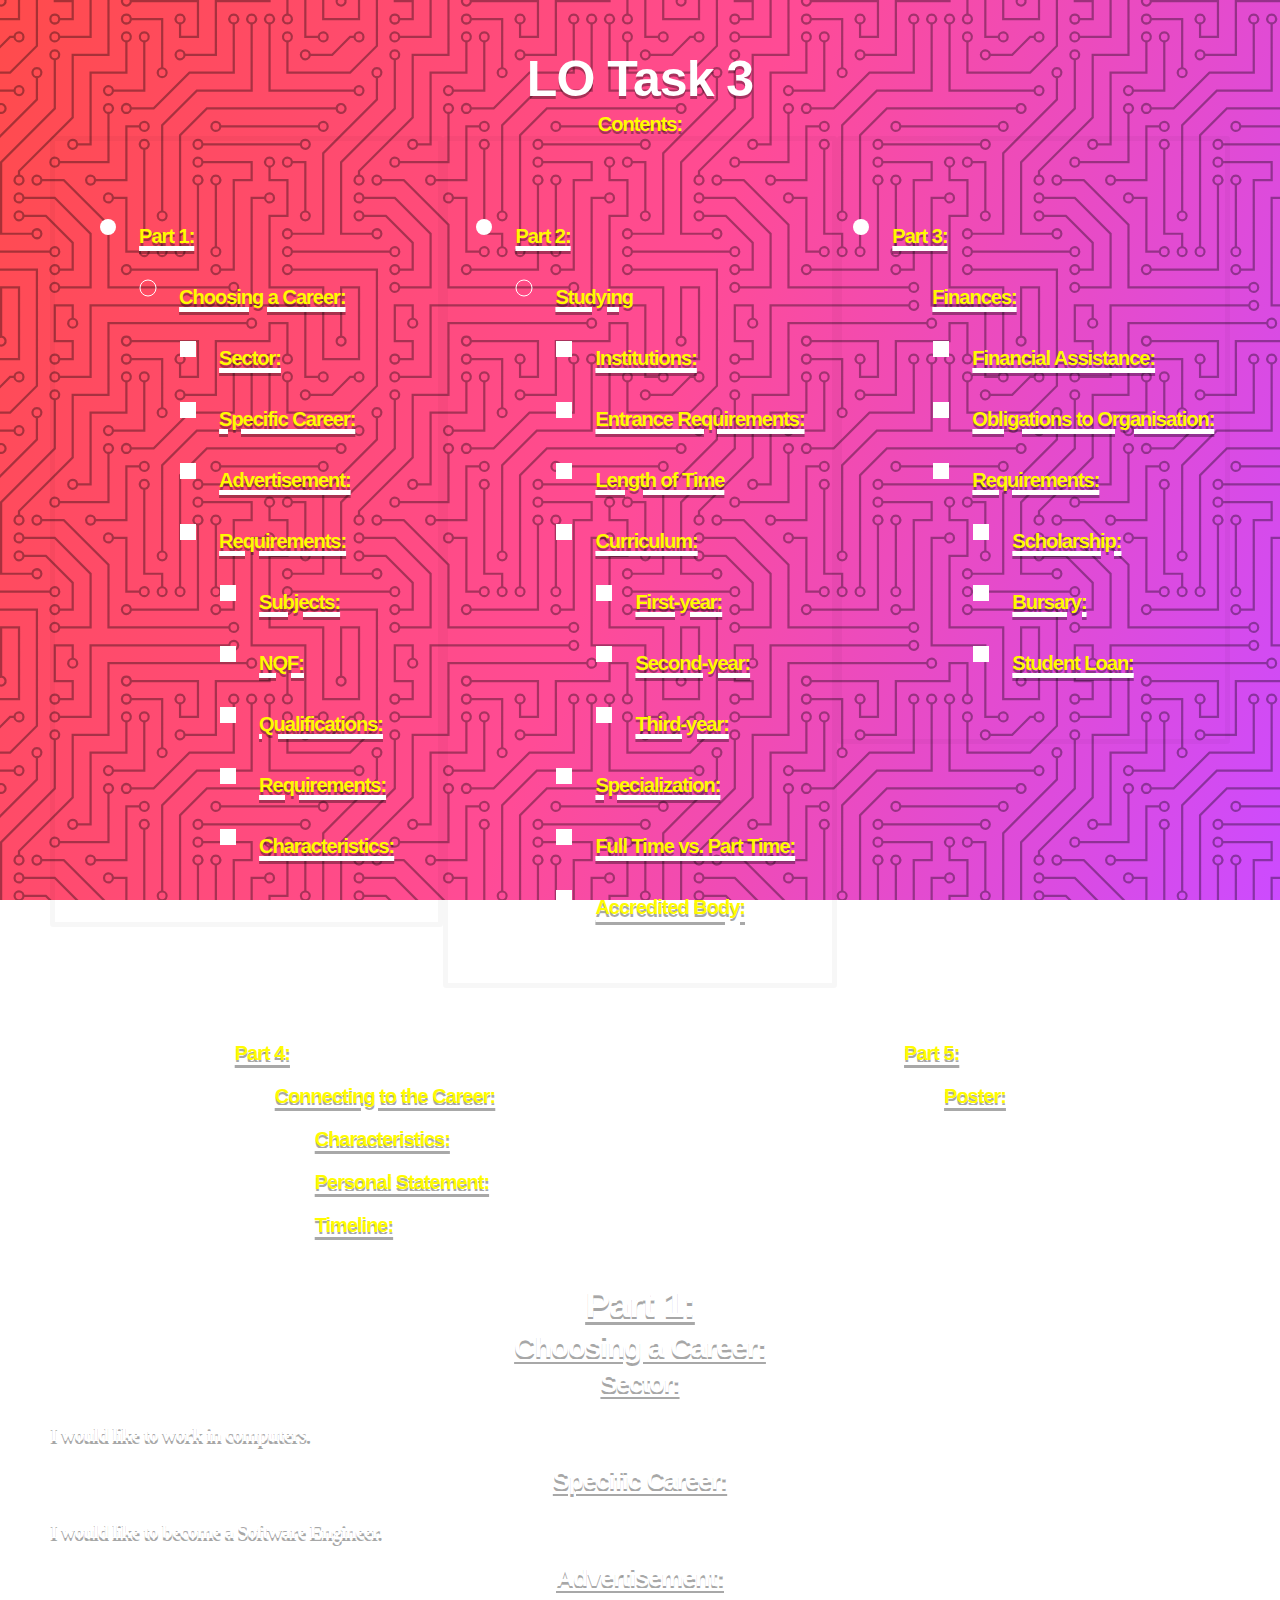
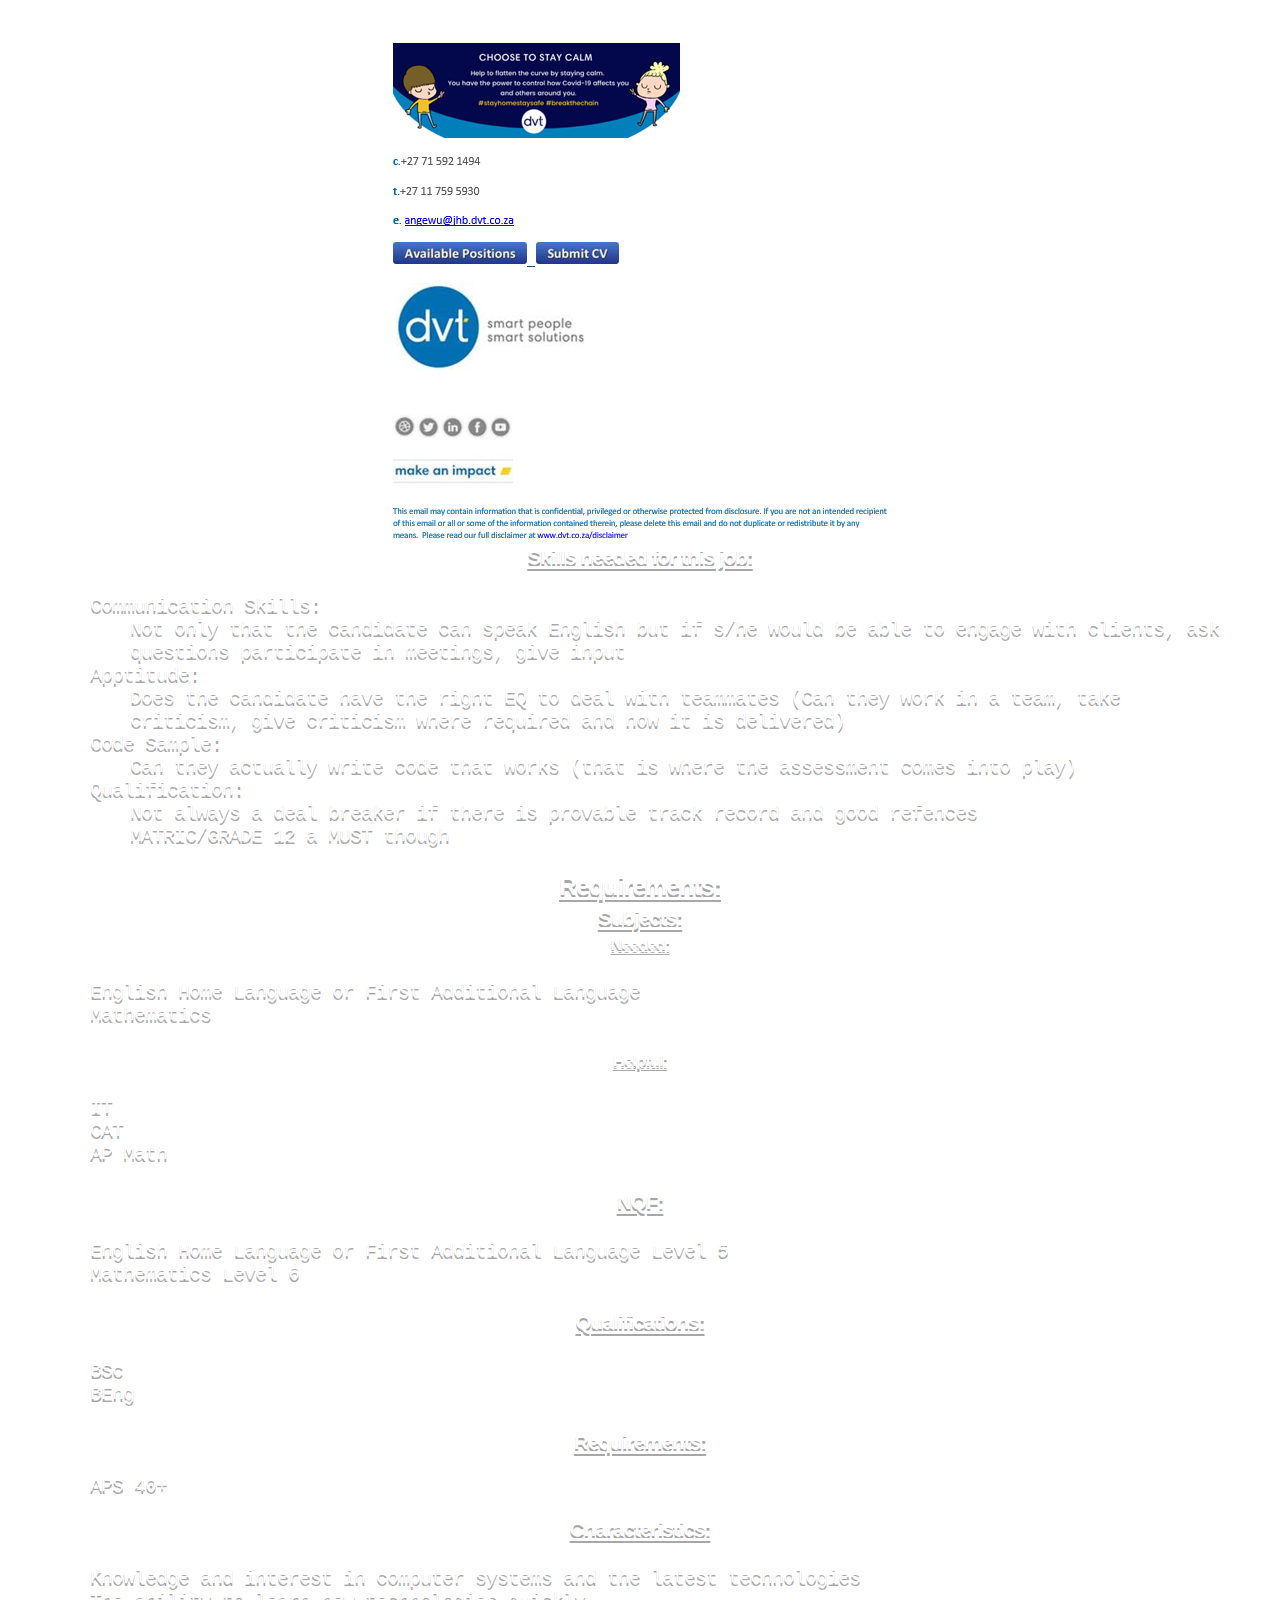
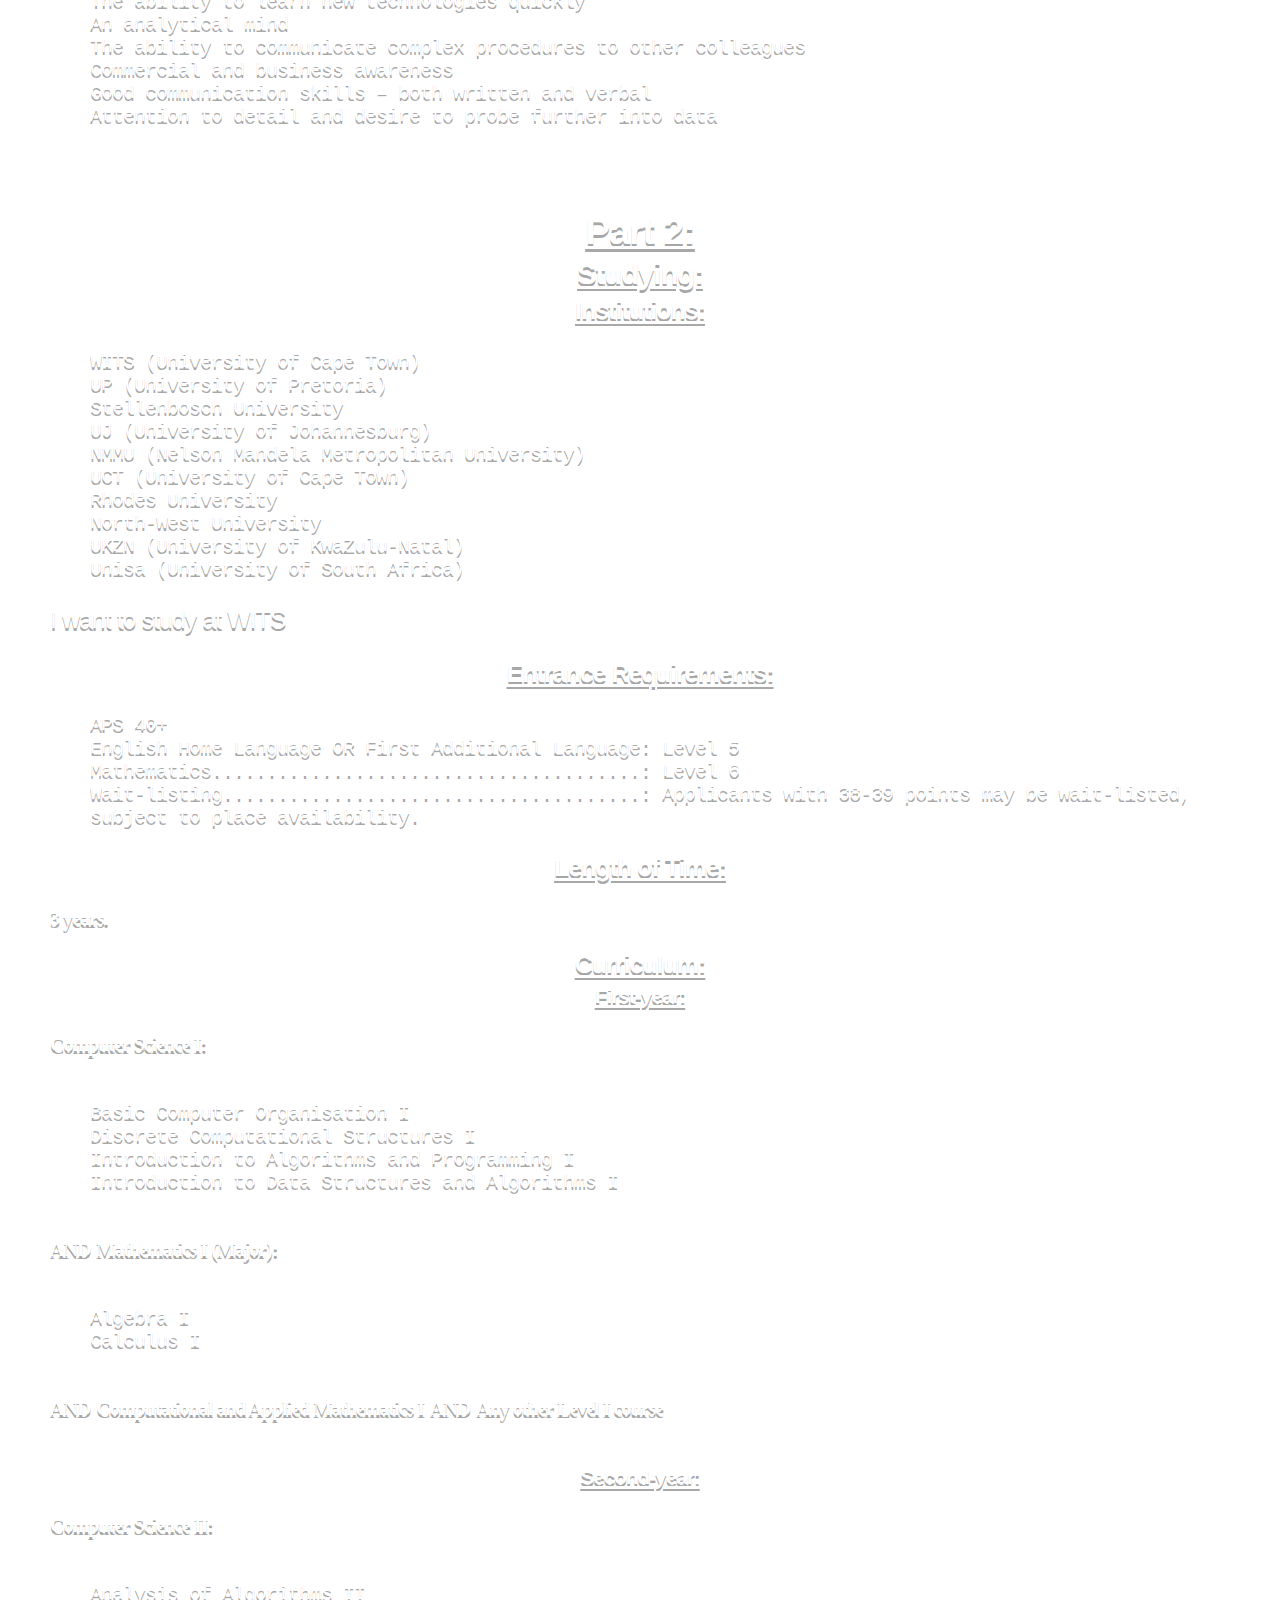
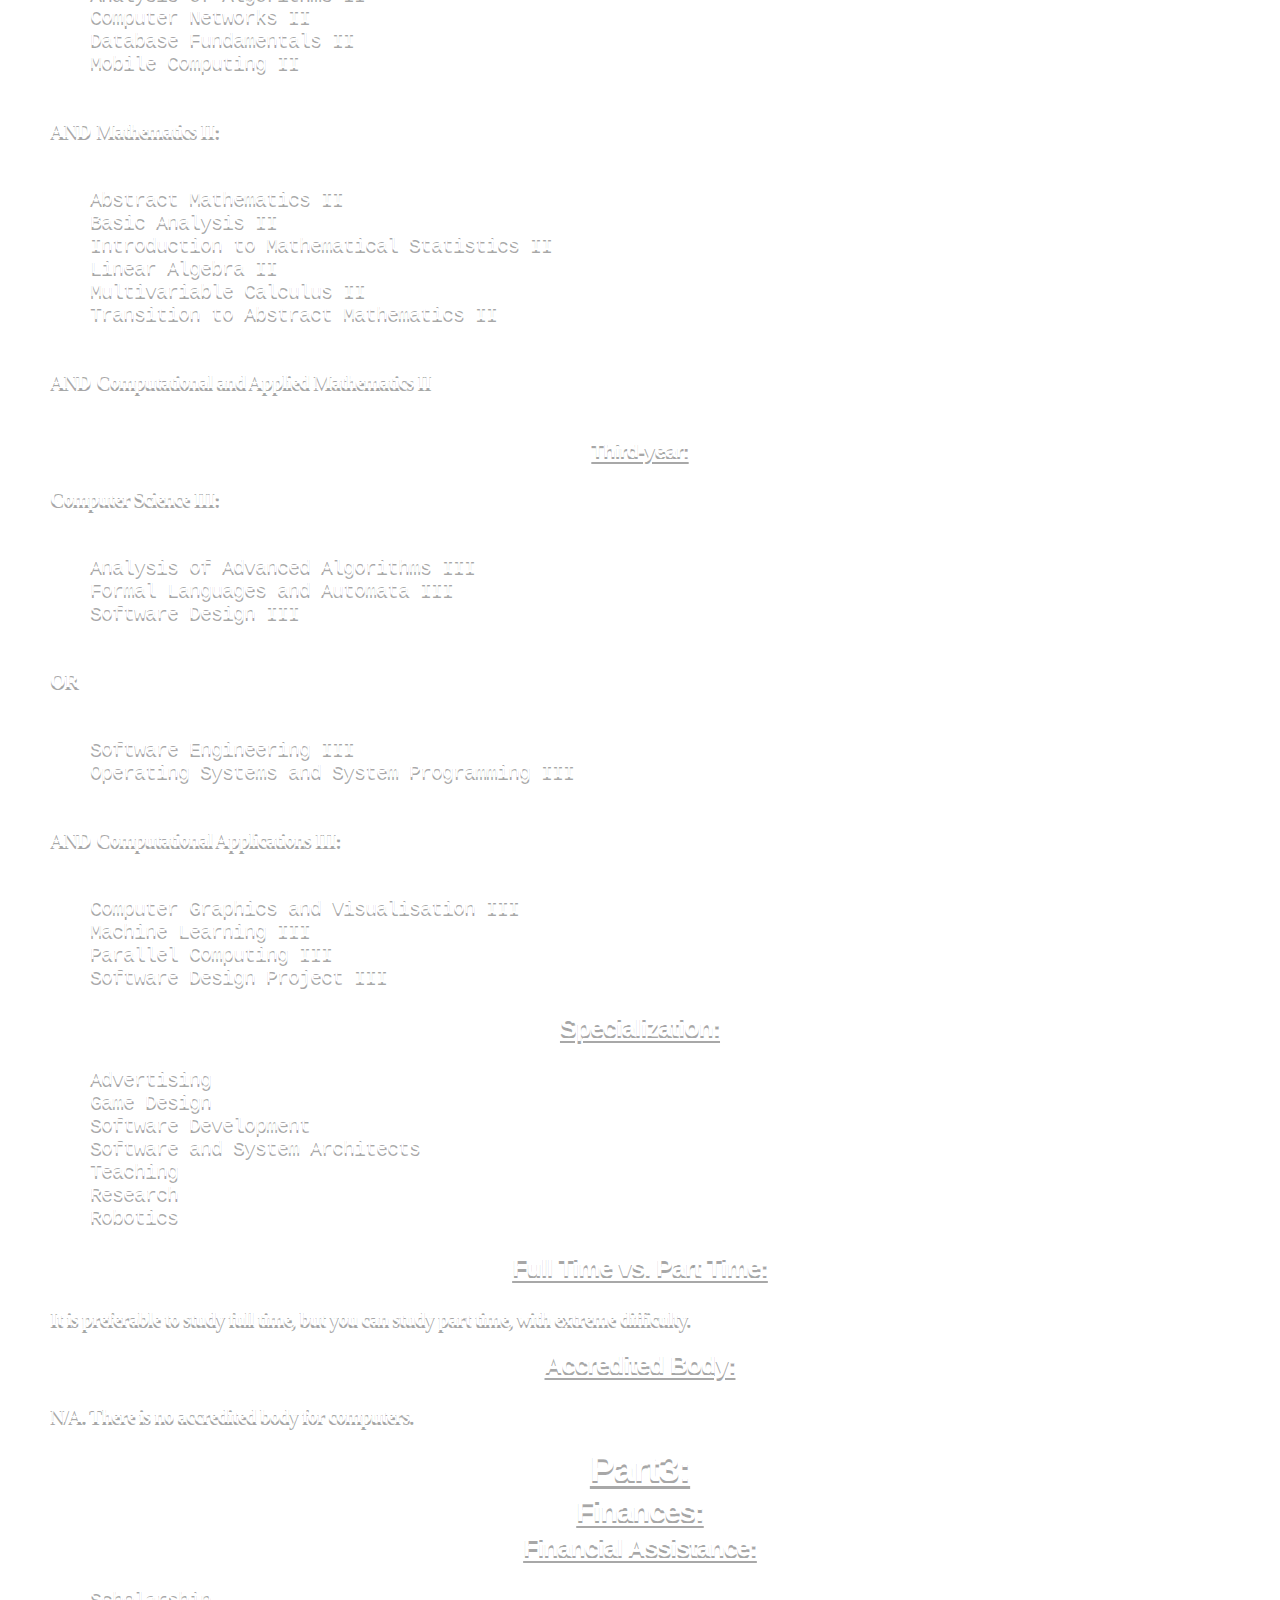
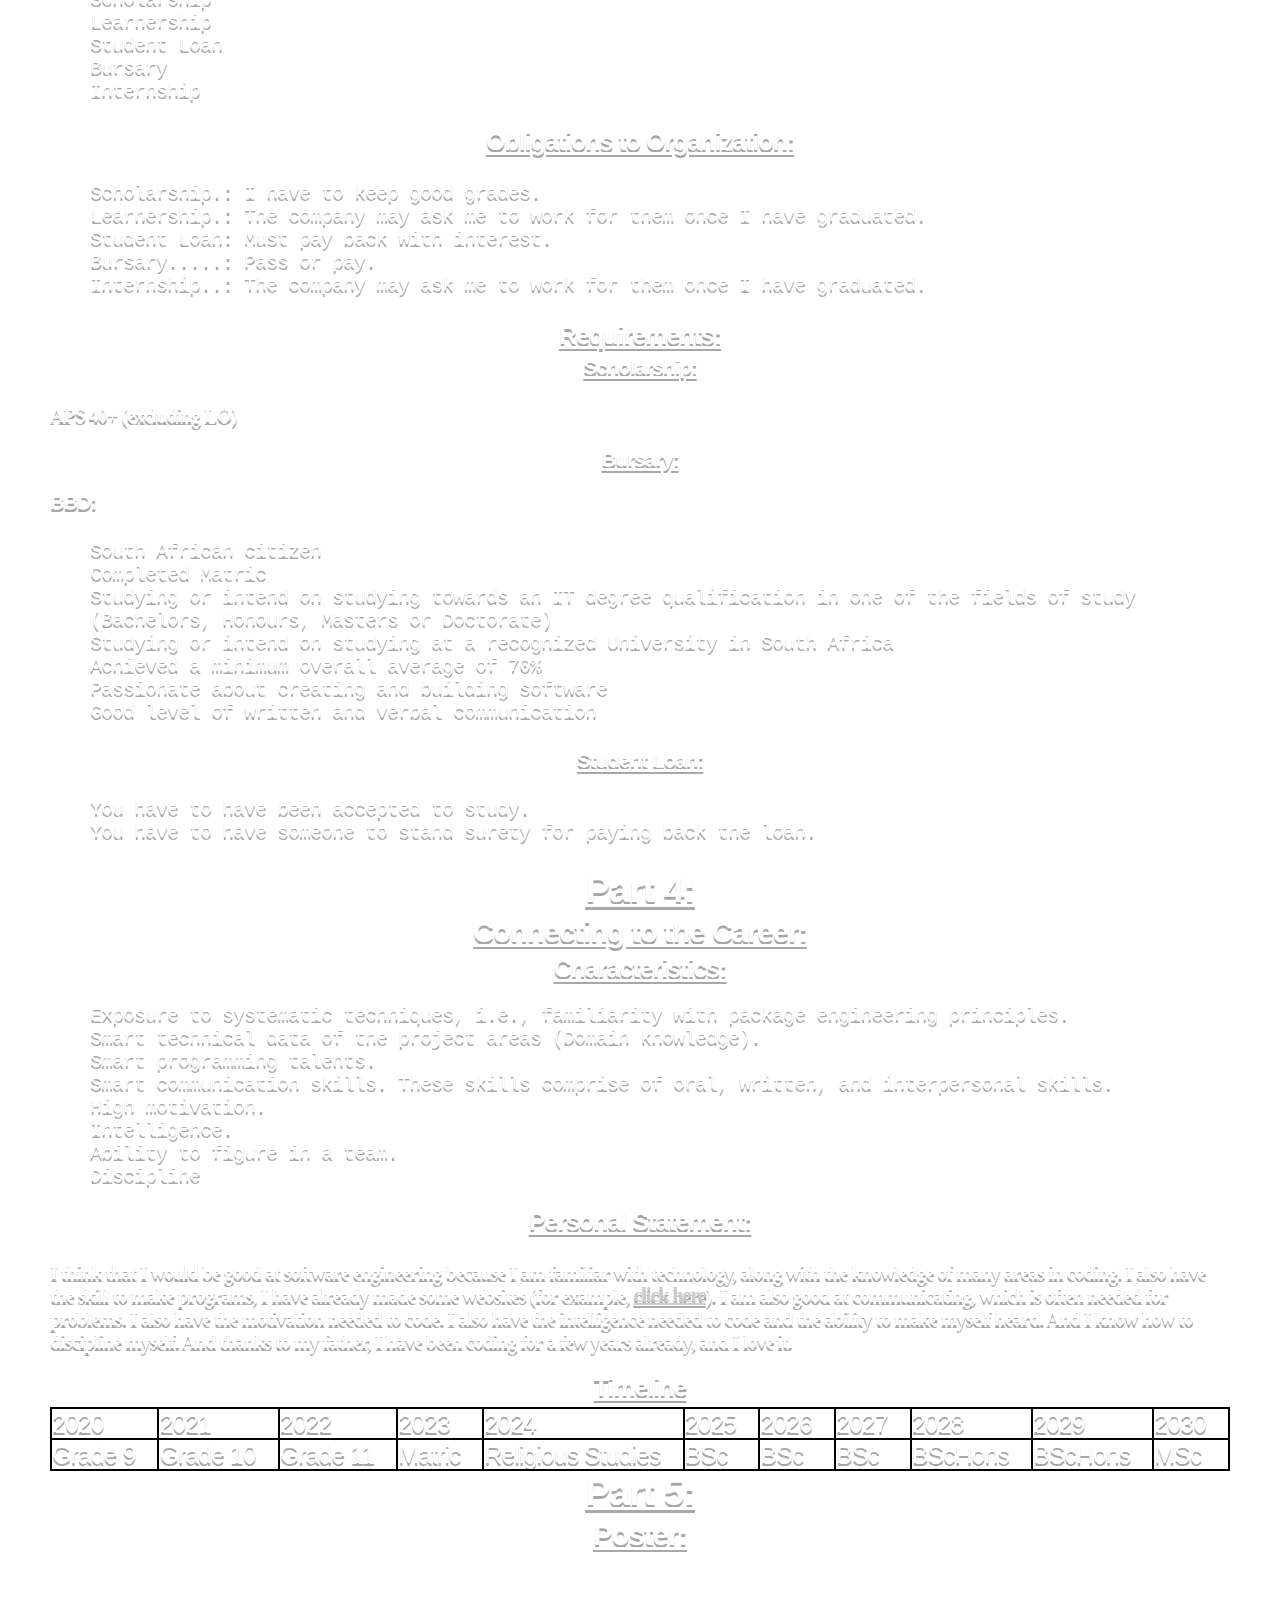
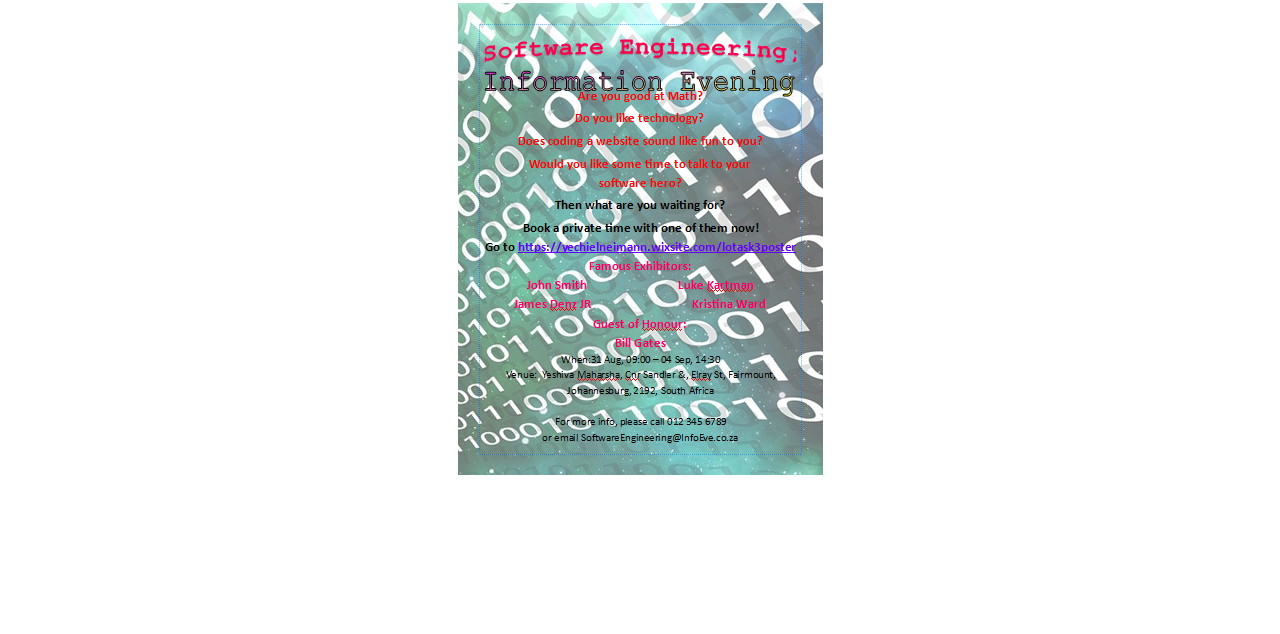
==== index.html @ d3c197b0 "Create index.html" ====
<!DOCTYPE html>
<html lang="en">

<head>
  <meta charset="UTF-8">
  <meta name="viewport" content="width=device-width, initial-scale=1.0">
  <link rel="stylesheet" href="assets/style.css">
  <title>Maharsha Grade 9 Boys Task 3, Yechiel Neimann</title>
  <link rel="shortcut icon" href="assets/images/maharsha_logo.png" type="image/x-icon">
  <h1 class="header">LO Task 3</h1>
  <style>
      .header {
        display: grid;
        place-items: center;
        color: white;
      }
  </style>
</head>

<body>
    <!--<a href="#Part1:"><h2 class="contents">Part 1:<a>
        <button type="button" class="collapsible"></button>
        <div class="content">
          <p>Choosing a Career:</p>
        </div>        
    </a></h2></a>-->

    <div class="container1">
      <div class="item0">Contents:</div>
      <div class="item item1"><h2 class="header1"><ul>
        <li><a href="#Part1:" class="TOC">Part 1:</a><ul>
          <li><a href="#CC" class="TOC">Choosing a Career:</a><ul>
              <li><a href="#Sector" class="TOC">Sector:</a></li>
              <li><a href="#SC" class="TOC">Specific Career:</a></li>
              <li><a href="#Ad" class="TOC">Advertisement:</a></li>
              <li><a href="#Requirements" class="TOC">Requirements:</a><ul>
                  <li><a href="#Sub" class="TOC">Subjects:</a></li>
                  <li><a href="#NQF" class="TOC">NQF:</a></li>
                  <li><a href="#Qualifications" class="TOC">Qualifications:</a></li>
                  <li><a href="#Requires" class="TOC">Requirements:</a></li>
                  <li><a href="#Character" class="TOC">Characteristics:</a></li>
              </ul></li>
          </ul></li>
      </ul></li>
      </ul></h2></div>
      <div class="item item2"><h2 class="header1"><ul>
        <li>
          <a href="#Part2:" class="TOC">Part 2:</a><ul>
            <li><a href="#Studying" class="TOC">Studying</a></li><ul>
              <li><a href="#Institutions" class="TOC">Institutions:</a></li>
              <li><a href="#ER" class="TOC">Entrance Requirements:</a></li>
              <li><a href="#Time" class="TOC">Length of Time</a></li>
              <li><a href="#Curriculum" class="TOC">Curriculum:</a><ul>
                <li><a href="#Year1" class="TOC">First-year:</a></li>
                <li><a href="#Year2" class="TOC">Second-year:</a></li>
                <li><a href="#Year3" class="TOC">Third-year:</a></li>
              </ul></li>
              <li><a href="#Specialization" class="TOC">Specialization:</a></li>
              <li><a href="#FTPT" class="TOC">Full Time vs. Part Time:</a></li>
              <li><a href="#AB" class="TOC">Accredited Body:</a></li>
            </ul>
          </ul>
        </li>
      </ul></h2></div>
      <div class="item item3"><h2 class="header1"><ul>
        <li>
          <a href="#Part3:" class="TOC">Part 3:</a><ul>
            <a href="#Finances" class="TOC">Finances:</a><ul>
              <li><a href="#Assistance" class="TOC">Financial Assistance:</a></li>
              <li><a href="#OTO" class="TOC">Obligations to Organisation:</a></li>
              <li><a href="#Req" class="TOC">Requirements:</a><ul>
                <li><a href="#Scholar" class="TOC">Scholarship:</a></li>
                <li><a href="#Burs" class="TOC">Bursary:</a></li>
                <li><a href="#SL" class="TOC">Student Loan:</a></li>
              </ul></li>
            </ul>
          </ul>
        </li>
      </ul></h2></div>
      <div class="item6"><h2 class="header1"><ul>
        <li>
          <a href="#Part4:" class="TOC">Part 4:</a><ul>
            <li><a href="#CTTC" class="TOC">Connecting to the Career:</a><ul>
              <li><a href="#Char" class="TOC">Characteristics:</a></li>
              <li><a href="#PS" class="TOC">Personal Statement:</a></li>
              <li><a href="#TL" class="TOC">Timeline:</a></li>
            </ul></li>
          </ul>
        </li>
      </ul></h2></div>
      <div class="item6"><h2 class="header1"><ul>
        <li><a href="#Part5:" class="TOC">Part 5:</a><ul>
          <li><a href="#Poster" class="TOC">Poster:</a></li>
        </ul></li>
      </ul></h2></div>
    </div>

   <!--<h2 class="header1">
        <ul>
            <li><a href="#Part1:" class="TOC">Part 1:</a><ul>
                <li><a href="#CC" class="TOC">Choosing a Career:</a><ul>
                    <li><a href="#Sector" class="TOC">Sector:</a></li>
                    <li><a href="#SC" class="TOC">Specific Career:</a></li>
                    <li><a href="#Ad" class="TOC">Advertisement:</a></li>
                    <li><a href="#Requirements" class="TOC">Requirements:</a><ul>
                        <li><a href="#Sub" class="TOC">Subjects:</a></li>
                        <li><a href="#NQF" class="TOC">NQF:</a></li>
                        <li><a href="#Qualifications" class="TOC">Qualifications:</a></li>
                        <li><a href="#Requires" class="TOC">Requirements:</a></li>
                        <li><a href="#Character" class="TOC">Characteristics:</a></li>
                    </ul></li>
                </ul></li>
            </ul></li>
            <li>
              <a href="#Part2:" class="TOC">Part 2:</a><ul>
                <li><a href="#Studying" class="TOC">Studying</a></li><ul>
                  <li><a href="#Institutions" class="TOC">Institutions:</a></li>
                  <li><a href="#ER" class="TOC">Entrance Requirements:</a></li>
                  <li><a href="#Time" class="TOC">Length of Time</a></li>
                  <li><a href="#Curriculum" class="TOC">Curriculum:</a><ul>
                    <li><a href="#Year1" class="TOC">First-year:</a></li>
                    <li><a href="#Year2" class="TOC">Second-year:</a></li>
                    <li><a href="#Year3" class="TOC">Third-year:</a></li>
                  </ul></li>
                  <li><a href="#Specialization" class="TOC">Specialization:</a></li>
                  <li><a href="#FTPT" class="TOC">Full Time vs. Part Time:</a></li>
                  <li><a href="#AB" class="TOC">Accredited Body:</a></li>
                </ul>
              </ul>
            </li>
        </ul>
    </h2>-->






    <!--<li><a href="#" class="TOC"></a></li>-->







    <h2 class="header1" id="Part1:">Part 1:</h2>
     <h3 class="header1" id="CC">Choosing a Career:</h3>
      <h4 class="header1" id="Sector">Sector:</h4>
       <p class="paragraph">I would like to work in computers.</p>
      <h4 class="header1" id="SC">Specific Career:</h4>
       <p class="paragraph">I would like to become a Software Engineer.</p>
      <h4 class="header1" id="Ad">Advertisement:</h4>
       <p class="paragraph"><center><a href="assets/images/LO ad.png" target="_blank"><img src="assets/images/LO ad.png" alt="This is where the advert goes" class="pictures"></a></center><a>
        <h5 class="header1" id="Skills">Skills needed for this job:</h5>
         <p class="list"><ul>
            <li class="list">Communication Skills:<ul>
             <li class="list">Not only that the candidate can speak English but if s/he would be able to engage with clients, ask questions participate in meetings, give input</li>
            </ul></li>
            <li class="list">Apptitude:<ul>
                    <li class="list">Does the candidate have the right EQ to deal with teammates (Can they work in a team, take criticism, give criticism where required and how it is delivered)</li>
                </ul>
            </li>
            <li class="list">Code Sample:<ul>
                <li>Can they actually write code that works (that is where the assessment comes into play)</li>
            </ul></li>
            <li class="list">
            Qualification:<ul>
                <li class="list">Not always a deal breaker if there is provable track record and good refences</li>
                <li class="list">MATRIC/GRADE 12 a MUST though</li>
            </ul></li></ul></a></p>
      <h4 class="header1" id="Requirements">Requirements:</h4>
       <h5 class="header1" id="Sub">Subjects:</h5>
        <h6 class="header1">Needed:</h6>
         <p class="list"><ul>
             <li class="list">English Home Language or First Additional Language</li>
             <li class="list">Mathematics</li>
         </ul></p>
        <h6 class="header1">Helpful:</h6>
         <p class="list"><ul>
             <li class="list">IT</li>
             <li class="list">CAT</li>
             <li class="list">AP Math</li>
         </ul></p>
       <h5 class="header1" id="NQF">NQF:</h5>
        <p><ul class="list">
            <li class="list">English Home Language or First Additional Language  Level 5</li>
            <li class="list">Mathematics                                         Level 6</li>
        </ul></p>
       <h5 class="header1" id="Qualifications">Qualifications:</h5>
        <p><ul class="list">
            <li class="list">BSc</li>
            <li class="list">BEng</li>
        </ul></p>
       <h5 class="header1" id="Requires">Requirements:</h5>
        <ul class="list">
            <li class="list">APS 40+</li>
        </ul>
       <h5 class="header1" id="Character">Characteristics:</h5>
        <p><ul class="list">
            <li class="list">Knowledge and interest in computer systems and the latest technologies</li>
            <li class="list">The ability to learn new technologies quickly</li>
            <li class="list">An analytical mind</li>
            <li class="list">The ability to communicate complex procedures to other colleagues</li>
            <li class="list">Commercial and business awareness</li>
            <li class="list">Good communication skills – both written and verbal</li>
            <li class="list">Attention to detail and desire to probe further into data</li>
        </ul></p>
        <br>
        <br>

    <h2 class="header1" id="Part2:">Part 2:</h2>
     <h3 class="header1" id="Studying">Studying:</h3>
      <h4 class="header1" id="Institutions">Institutions:</h4>
       <p><ul>
        <li class="list">WITS (University of Cape Town)</li>
        <li class="list">UP (University of Pretoria)</li>
        <li class="list">Stellenbosch University</li>
        <li class="list">UJ (University of Johannesburg)</li>
        <li class="list">NMMU (Nelson Mandela Metropolitan University)</li>
        <li class="list">UCT (University of Cape Town)</li>
        <li class="list">Rhodes University</li>
        <li class="list">North-West University</li>
        <li class="list">UKZN (University of KwaZulu-Natal)</li>
        <li class="list">Unisa (University of South Africa)</li>
       </ul>I want to study at WITS</p>
       <h4 class="header1" id="ER">Entrance Requirements:</h4>
       <p><ul>
         <li class="list">APS 40+</li>
         <li class="list">English Home Language OR First Additional Language: Level 5</li>
         <li class="list">Mathematics.......................................: Level 6</li>
         <li class="list">Wait-listing......................................: Applicants with 38-39 points may be wait-listed, subject to place availability.</li>
       </ul></p>
       <h4 class="header1" id="Time">Length of Time:</h4>
        <p class="paragraph">3 years.</p>
       <h4 class="header1" id="Curriculum">Curriculum:</h4>
        <h5 class="header1" id="Year1">First-year:</h5>
         <p class="paragraph">
          Computer Science I:<ul>
            <li class="list">Basic Computer Organisation I</li>
            <li class="list">Discrete Computational Structures I</li>
            <li class="list">Introduction to Algorithms and Programming I</li>
            <li class="list">Introduction to Data Structures and Algorithms I</li>
          </ul></html></p>
<p class="paragraph">AND</p>
<p class="paragraph">Mathematics I (Major):</p><ul>
  <li class="list">Algebra I</li>
  <li class="list">Calculus I</li>
  <!--<li class="list"></li>-->
</ul>
<p class="paragraph">AND</p>
<p class="paragraph">Computational and Applied Mathematics I</p>
<p class="paragraph">AND</p>
<p class="paragraph">Any other Level I course</p>
         </p>
        <h5 class="header1" id="Year2">Second-year:</h5>
        <p class="paragraph">Computer Science II:</p><ul>
          <li class="list">Analysis of Algorithms II</li>
          <li class="list">Computer Networks II</li>
          <li class="list">Database Fundamentals II</li>
          <li class="list">Mobile Computing II</li>
        </ul>	
          <p class="paragraph">AND</p>
          <p class="paragraph">Mathematics II:</p><ul>
            <li class="list">Abstract Mathematics II</li>
            <li class="list">Basic Analysis II</li>
            <li class="list">Introduction to Mathematical Statistics II</li>
            <li class="list">Linear Algebra II</li>
            <li class="list">Multivariable Calculus II</li>
            <li class="list">Transition to Abstract Mathematics II</li>
          </ul>
          <p class="paragraph">AND</p>
          <p class="paragraph">Computational and Applied Mathematics II</p>
          </p>
        <h5 class="header1" id="Year3">Third-year:</h5>
        <p class="paragraph">Computer Science III:</p><ul>
          <li class="list">Analysis of Advanced Algorithms III</li>
          <li class="list">Formal Languages and Automata III</li>
          <li class="list">Software Design III</li>
        </ul>
        <p class="paragraph">OR</p><ul>
          <li class="list">Software Engineering III</li>
          <li class="list">Operating Systems and System Programming III</li>
        </ul>
        <p class="paragraph">AND</p>
        <p class="paragraph">Computational Applications III:</p><ul>
          <li class="list">Computer Graphics and Visualisation III</li>
          <li class="list">Machine Learning III</li>
          <li class="list">Parallel Computing III</li>
          <li class="list">Software Design Project III</li>
        </ul>
        <h4 class="header1" id="Specialization">Specialization:</h4>
        <ul>
          <li class="list">Advertising</li>
          <li class="list">Game Design</li>
          <li class="list">Software Development</li>
          <li class="list">Software and System Architects</li>
          <li class="list">Teaching</li>
          <li class="list">Research</li>
          <li class="list">Robotics</li>
        </ul>
        <h4 class="header1" id="FTPT">Full Time vs. Part Time:</h4>
        <p class="paragraph">It is preferable to study full time, but you can study part time, with extreme difficulty.</p>
        <h4 class="header1" id="AB">Accredited Body:</h4>
        <p class="paragraph">N/A. There is no accredited body for computers.</p>
        
      <h2 class="header1" id="Part3:">Part3:</h2>
       <h3 class="header1" id="Finances">Finances:</h3>
        <h4 class="header1" id="Assistance">Financial Assistance:</h4>
        <ul>
          <li class="list">Scholarship</li>
          <li class="list">Learnership</li>
          <li class="list">Student Loan</li>
          <li class="list">Bursary</li>
          <li class="list">Internship</li>
        </ul>
        <h4 class="header1" id="OTO">Obligations to Organization:</h4>
        <ul>
          <li class="list">Scholarship.: I have to keep good grades.</li>
          <li class="list">Learnership.: The company may ask me to work for them once I have graduated.</li>
          <li class="list">Student Loan: Must pay back with interest.</li>
          <li class="list">Bursary.....: Pass or pay.</li>
          <li class="list">Internship..: The company may ask me to work for them once I have graduated.</li>
        </ul>
        <h4 class="header1" id="Req">Requirements:</h4>
         <h5 class="header1" id="Scholar">Scholarship:</h5>
          <p class="paragraph">APS 40+ (excluding LO)</p>
         <h5 class="header1" id="Burs">Bursary:</h5>
         <p class="BBD">BBD:</p>
         <ul>
          <li class="list">South African citizen</li>
          <li class="list">Completed Matric</li>
          <li class="list">Studying or intend on studying towards an IT degree qualification in one of the fields of study (Bachelors, Honours, Masters or Doctorate)</li>
          <li class="list">Studying or intend on studying at a recognized University in South Africa</li>
          <li class="list">Achieved a minimum overall average of 70%</li>
          <li class="list">Passionate about creating and building software</li>
          <li class="list">Good level of written and verbal communication</li>
         </ul>
         <h5 class="header1" id="SL">Student Loan:</h5>
         <ul>
           <li class="list">You have to have been accepted to study.</li>
           <li class="list">You have to have someone to stand surety for paying back the loan.</li>
         </ul>

      <h2 class="header1" id="Part4:">Part 4:</h2>
       <h3 class="header1" id="CTTC">Connecting to the Career:</h3>
        <h4 class="header1" id="Char">Characteristics:</h4>
        <ul class="list">
          <li class="list">Exposure to systematic techniques, i.e., familiarity with package engineering principles.</li>
          <li class="list">Smart technical data of the project areas (Domain knowledge).</li>
          <li class="list">Smart programming talents.</li>
          <li class="list">Smart communication skills. These skills comprise of oral, written, and interpersonal skills.</li>
          <li class="list">High motivation.</li>
          <li class="list">Intelligence.</li>
          <li class="list">Ability to figure in a team.</li>
          <li class="list">Discipline</li>
        </ul>
        <h4 class="header1" id="PS">Personal Statement:</h4>
        <p class="paragraph">
        I think that I would be good at software engineering because I am familiar with technology, along with the knowledge of many areas in coding. I also have the skill to make programs, I have already made some websites (for example, <a href="https://bitly.com/MaharshaG9B" target="_blank" class="paragraph" style="color: #cccccc;">click here</a>). I am also good at communicating, which is often needed for problems. I also have the motivation needed to code. I also have the intelligence needed to code and the ability to make myself heard. And I know how to discipline myself. And thanks to my father, I have been coding for a few years already, and I love it.
        </p>
        <h4 class="header1" id="TL">Timeline</h4>
        <div class="Timeline">
          <div class="Time">2020</div>
          <div class="Time">2021</div>
          <div class="Time">2022</div>
          <div class="Time">2023</div>
          <div class="Time">2024</div>
          <div class="Time">2025</div>
          <div class="Time">2026</div>
          <div class="Time">2027</div>
          <div class="Time">2028</div>
          <div class="Time">2029</div>
          <div class="Time">2030</div>
          <div class="Time">Grade 9</div>
          <div class="Time">Grade 10</div>
          <div class="Time">Grade 11</div>
          <div class="Time">Matric</div>
          <div class="Time">Religious Studies</div>
          <div class="Time">BSc</div>
          <div class="Time">BSc</div>
          <div class="Time">BSc</div>
          <div class="Time">BScHons</div>
          <div class="Time">BScHons</div>
          <div class="Time">MSc</div>
        </div>
      
      <h2 class="header1" id="Part5:">Part 5:</h2>
       <h3 class="header1" id="Poster">Poster:</h3>
        <p class="paragraph"><center class="pictures"><a href="assets/images/LO Poster.png" target="_blank"><img src="assets/images/LO Poster.png" alt="This is where the poster goes" class="pictures"></a></center></p>

    <style>
      .container1 {
        display: grid;
        grid-template-columns: repeat(6, 1fr);
        grid-template-rows: repeat(3, auto);
        align-items: start;
      }



      .item0{
        color: rgb(255, 251, 0);
        font-size: 20px;
        font-weight: bold;
        background: none;
        grid-column: span 6;
        align-items: start;
        justify-self: center;
      }
      .item {
        background: none;
        grid-column: span 2;
        justify-content: center;
      }


      .item6 {
        grid-column: span 3;
        align-items: start;
        justify-self: center;
      }

      .Timeline {
        display: grid;
        grid-template-columns: repeat(11, auto);
        border: 1px solid black;
      }

      .Time {
        border: 1px solid black;
      }


        .TOC {
            color: rgb(255, 251, 0);
            font-weight: bold;
            font-size: 20px;
            text-decoration: transparent;
        }

        .BBD {
          font-size: 20px;
          font-weight: bold;
        }
        .paragraph {
            display: inline-block;
            place-items: center;
            font-family: cursive;
            font-weight: bold;
            font-size: 20px;
        }

        .header1 {
            display: grid;
            place-items: center;
            font: bold;
            font-weight: bold;
            place-items: center;
            text-decoration: underline;
        }

        .list {
            font-family: monospace;
            font-style: normal;
            font-weight: 100;
            font-size: 20px;
            color: rgb(255, 255, 255);
        }


        /* Style the button that is used to open and close the collapsible content */
   /*.collapsible {
  background-color: #eee;
  border-radius: 15px;
  color: #444;
  cursor: pointer;
  padding: 10px;
  width: auto;
  border: none;
  text-align: left;
  outline: none;
  font-size: 15px;
}*/

/* Add a background color to the button if it is clicked on (add the .active class with JS), and when you move the mouse over it (hover) */
   /*.active, .collapsible:hover {
  background-color: #ccc;
  border-radius: 15px;
  width: auto;
}*/

/* Style the collapsible content. Note: hidden by default */
   /*.content {
    font-size: 20px;
    color: turquoise;
    width: auto;
  padding: 0 10px;
  display: none;
  overflow: hidden;
  background-color: transparent;
  border-radius: 15px;
}*/



/*.collapsible:after {
  content: '\02795'; *//* Unicode character for "plus" sign (+) */
  /*font-size: 13px;
  color: white;
  float: right;
  margin-left: 5px;
}

.active:after {
  content: "\2796"; *//* Unicode character for "minus" sign (-) */
/*}*/
    </style>

   <!-- <script>
        var coll = document.getElementsByClassName("collapsible");
var i;

for (i = 0; i < coll.length; i++) {
  coll[i].addEventListener("click", function() {
    this.classList.toggle("active");
    var content = this.nextElementSibling;
    if (content.style.display === "block") {
      content.style.display = "none";
    } else {
      content.style.display = "block";
    }
  });
}
    </script>-->






</body>
---- assets/style.css ----
/*
  Oh Hello!

  These are some base styles so that our tutorial looks good.

  Let's go through the important bits real quick
*/



:root {
  --yellow: #ffc600;
  --black: #272727;
  --gold: #aa8f16;
  --silver: #6c6d7c;
}

html {
  /* border-box box model allows us to add padding and border to our elements without increasing their size */
  box-sizing: border-box;
  /* A system font stack so things load nice and quick! */
  font-family: -apple-system, BlinkMacSystemFont, "Segoe UI", Roboto, Helvetica,
    Arial, sans-serif, "Apple Color Emoji", "Segoe UI Emoji", "Segoe UI Symbol", "Calibri";
  font-weight: 300;
  font-size: 25px;
  color: /*var(--black)*/ rgb(255, 255, 255);
  text-shadow: 0 3px 0 rgba(0, 0, 0, 0.342);
  font: bold;
}

/*
  WAT IS THIS?!
  We inherit box-sizing: border-box; from our <html> selector
  Apparently this is a bit better than applying box-sizing: border-box; directly to the * selector
*/
*,
*:before,
*:after {
  box-sizing: inherit;
}

body {
  /*background-image: url*//*("./images/turquoise-seamless-zigzag-pattern_1035-17341.svg")*//*background-color: #ffffff;*/
  background-image:  background-color: #ffffff;
  background-image: url("data:image/svg+xml,%3Csvg xmlns='http://www.w3.org/2000/svg' viewBox='0 0 304 304' width='304' height='304'%3E%3Cpath fill='%23000000' fill-opacity='0.34' d='M44.1 224a5 5 0 1 1 0 2H0v-2h44.1zm160 48a5 5 0 1 1 0 2H82v-2h122.1zm57.8-46a5 5 0 1 1 0-2H304v2h-42.1zm0 16a5 5 0 1 1 0-2H304v2h-42.1zm6.2-114a5 5 0 1 1 0 2h-86.2a5 5 0 1 1 0-2h86.2zm-256-48a5 5 0 1 1 0 2H0v-2h12.1zm185.8 34a5 5 0 1 1 0-2h86.2a5 5 0 1 1 0 2h-86.2zM258 12.1a5 5 0 1 1-2 0V0h2v12.1zm-64 208a5 5 0 1 1-2 0v-54.2a5 5 0 1 1 2 0v54.2zm48-198.2V80h62v2h-64V21.9a5 5 0 1 1 2 0zm16 16V64h46v2h-48V37.9a5 5 0 1 1 2 0zm-128 96V208h16v12.1a5 5 0 1 1-2 0V210h-16v-76.1a5 5 0 1 1 2 0zm-5.9-21.9a5 5 0 1 1 0 2H114v48H85.9a5 5 0 1 1 0-2H112v-48h12.1zm-6.2 130a5 5 0 1 1 0-2H176v-74.1a5 5 0 1 1 2 0V242h-60.1zm-16-64a5 5 0 1 1 0-2H114v48h10.1a5 5 0 1 1 0 2H112v-48h-10.1zM66 284.1a5 5 0 1 1-2 0V274H50v30h-2v-32h18v12.1zM236.1 176a5 5 0 1 1 0 2H226v94h48v32h-2v-30h-48v-98h12.1zm25.8-30a5 5 0 1 1 0-2H274v44.1a5 5 0 1 1-2 0V146h-10.1zm-64 96a5 5 0 1 1 0-2H208v-80h16v-14h-42.1a5 5 0 1 1 0-2H226v18h-16v80h-12.1zm86.2-210a5 5 0 1 1 0 2H272V0h2v32h10.1zM98 101.9V146H53.9a5 5 0 1 1 0-2H96v-42.1a5 5 0 1 1 2 0zM53.9 34a5 5 0 1 1 0-2H80V0h2v34H53.9zm60.1 3.9V66H82v64H69.9a5 5 0 1 1 0-2H80V64h32V37.9a5 5 0 1 1 2 0zM101.9 82a5 5 0 1 1 0-2H128V37.9a5 5 0 1 1 2 0V82h-28.1zm16-64a5 5 0 1 1 0-2H146v44.1a5 5 0 1 1-2 0V18h-26.1zm102.2 270a5 5 0 1 1 0 2H98v14h-2v-16h124.1zM242 149.9V160h16v34h-16v62h48v48h-2v-46h-48v-66h16v-30h-16v-12.1a5 5 0 1 1 2 0zM53.9 18a5 5 0 1 1 0-2H64V2H48V0h18v18H53.9zm112 32a5 5 0 1 1 0-2H192V0h50v2h-48v48h-28.1zm-48-48a5 5 0 0 1-9.8-2h2.07a3 3 0 1 0 5.66 0H178v34h-18V21.9a5 5 0 1 1 2 0V32h14V2h-58.1zm0 96a5 5 0 1 1 0-2H137l32-32h39V21.9a5 5 0 1 1 2 0V66h-40.17l-32 32H117.9zm28.1 90.1a5 5 0 1 1-2 0v-76.51L175.59 80H224V21.9a5 5 0 1 1 2 0V82h-49.59L146 112.41v75.69zm16 32a5 5 0 1 1-2 0v-99.51L184.59 96H300.1a5 5 0 0 1 3.9-3.9v2.07a3 3 0 0 0 0 5.66v2.07a5 5 0 0 1-3.9-3.9H185.41L162 121.41v98.69zm-144-64a5 5 0 1 1-2 0v-3.51l48-48V48h32V0h2v50H66v55.41l-48 48v2.69zM50 53.9v43.51l-48 48V208h26.1a5 5 0 1 1 0 2H0v-65.41l48-48V53.9a5 5 0 1 1 2 0zm-16 16V89.41l-34 34v-2.82l32-32V69.9a5 5 0 1 1 2 0zM12.1 32a5 5 0 1 1 0 2H9.41L0 43.41V40.6L8.59 32h3.51zm265.8 18a5 5 0 1 1 0-2h18.69l7.41-7.41v2.82L297.41 50H277.9zm-16 160a5 5 0 1 1 0-2H288v-71.41l16-16v2.82l-14 14V210h-28.1zm-208 32a5 5 0 1 1 0-2H64v-22.59L40.59 194H21.9a5 5 0 1 1 0-2H41.41L66 216.59V242H53.9zm150.2 14a5 5 0 1 1 0 2H96v-56.6L56.6 162H37.9a5 5 0 1 1 0-2h19.5L98 200.6V256h106.1zm-150.2 2a5 5 0 1 1 0-2H80v-46.59L48.59 178H21.9a5 5 0 1 1 0-2H49.41L82 208.59V258H53.9zM34 39.8v1.61L9.41 66H0v-2h8.59L32 40.59V0h2v39.8zM2 300.1a5 5 0 0 1 3.9 3.9H3.83A3 3 0 0 0 0 302.17V256h18v48h-2v-46H2v42.1zM34 241v63h-2v-62H0v-2h34v1zM17 18H0v-2h16V0h2v18h-1zm273-2h14v2h-16V0h2v16zm-32 273v15h-2v-14h-14v14h-2v-16h18v1zM0 92.1A5.02 5.02 0 0 1 6 97a5 5 0 0 1-6 4.9v-2.07a3 3 0 1 0 0-5.66V92.1zM80 272h2v32h-2v-32zm37.9 32h-2.07a3 3 0 0 0-5.66 0h-2.07a5 5 0 0 1 9.8 0zM5.9 0A5.02 5.02 0 0 1 0 5.9V3.83A3 3 0 0 0 3.83 0H5.9zm294.2 0h2.07A3 3 0 0 0 304 3.83V5.9a5 5 0 0 1-3.9-5.9zm3.9 300.1v2.07a3 3 0 0 0-1.83 1.83h-2.07a5 5 0 0 1 3.9-3.9zM97 100a3 3 0 1 0 0-6 3 3 0 0 0 0 6zm0-16a3 3 0 1 0 0-6 3 3 0 0 0 0 6zm16 16a3 3 0 1 0 0-6 3 3 0 0 0 0 6zm16 16a3 3 0 1 0 0-6 3 3 0 0 0 0 6zm0 16a3 3 0 1 0 0-6 3 3 0 0 0 0 6zm-48 32a3 3 0 1 0 0-6 3 3 0 0 0 0 6zm16 16a3 3 0 1 0 0-6 3 3 0 0 0 0 6zm32 48a3 3 0 1 0 0-6 3 3 0 0 0 0 6zm-16 16a3 3 0 1 0 0-6 3 3 0 0 0 0 6zm32-16a3 3 0 1 0 0-6 3 3 0 0 0 0 6zm0-32a3 3 0 1 0 0-6 3 3 0 0 0 0 6zm16 32a3 3 0 1 0 0-6 3 3 0 0 0 0 6zm32 16a3 3 0 1 0 0-6 3 3 0 0 0 0 6zm0-16a3 3 0 1 0 0-6 3 3 0 0 0 0 6zm-16-64a3 3 0 1 0 0-6 3 3 0 0 0 0 6zm16 0a3 3 0 1 0 0-6 3 3 0 0 0 0 6zm16 96a3 3 0 1 0 0-6 3 3 0 0 0 0 6zm0 16a3 3 0 1 0 0-6 3 3 0 0 0 0 6zm16 16a3 3 0 1 0 0-6 3 3 0 0 0 0 6zm16-144a3 3 0 1 0 0-6 3 3 0 0 0 0 6zm0 32a3 3 0 1 0 0-6 3 3 0 0 0 0 6zm16-32a3 3 0 1 0 0-6 3 3 0 0 0 0 6zm16-16a3 3 0 1 0 0-6 3 3 0 0 0 0 6zm-96 0a3 3 0 1 0 0-6 3 3 0 0 0 0 6zm0 16a3 3 0 1 0 0-6 3 3 0 0 0 0 6zm16-32a3 3 0 1 0 0-6 3 3 0 0 0 0 6zm96 0a3 3 0 1 0 0-6 3 3 0 0 0 0 6zm-16-64a3 3 0 1 0 0-6 3 3 0 0 0 0 6zm16-16a3 3 0 1 0 0-6 3 3 0 0 0 0 6zm-32 0a3 3 0 1 0 0-6 3 3 0 0 0 0 6zm0-16a3 3 0 1 0 0-6 3 3 0 0 0 0 6zm-16 0a3 3 0 1 0 0-6 3 3 0 0 0 0 6zm-16 0a3 3 0 1 0 0-6 3 3 0 0 0 0 6zm-16 0a3 3 0 1 0 0-6 3 3 0 0 0 0 6zM49 36a3 3 0 1 0 0-6 3 3 0 0 0 0 6zm-32 0a3 3 0 1 0 0-6 3 3 0 0 0 0 6zm32 16a3 3 0 1 0 0-6 3 3 0 0 0 0 6zM33 68a3 3 0 1 0 0-6 3 3 0 0 0 0 6zm16-48a3 3 0 1 0 0-6 3 3 0 0 0 0 6zm0 240a3 3 0 1 0 0-6 3 3 0 0 0 0 6zm16 32a3 3 0 1 0 0-6 3 3 0 0 0 0 6zm-16-64a3 3 0 1 0 0-6 3 3 0 0 0 0 6zm0 16a3 3 0 1 0 0-6 3 3 0 0 0 0 6zm-16-32a3 3 0 1 0 0-6 3 3 0 0 0 0 6zm80-176a3 3 0 1 0 0-6 3 3 0 0 0 0 6zm16 0a3 3 0 1 0 0-6 3 3 0 0 0 0 6zm-16-16a3 3 0 1 0 0-6 3 3 0 0 0 0 6zm32 48a3 3 0 1 0 0-6 3 3 0 0 0 0 6zm16-16a3 3 0 1 0 0-6 3 3 0 0 0 0 6zm0-32a3 3 0 1 0 0-6 3 3 0 0 0 0 6zm112 176a3 3 0 1 0 0-6 3 3 0 0 0 0 6zm-16 16a3 3 0 1 0 0-6 3 3 0 0 0 0 6zm0 16a3 3 0 1 0 0-6 3 3 0 0 0 0 6zm0 16a3 3 0 1 0 0-6 3 3 0 0 0 0 6zM17 180a3 3 0 1 0 0-6 3 3 0 0 0 0 6zm0 16a3 3 0 1 0 0-6 3 3 0 0 0 0 6zm0-32a3 3 0 1 0 0-6 3 3 0 0 0 0 6zm16 0a3 3 0 1 0 0-6 3 3 0 0 0 0 6zM17 84a3 3 0 1 0 0-6 3 3 0 0 0 0 6zm32 64a3 3 0 1 0 0-6 3 3 0 0 0 0 6zm16-16a3 3 0 1 0 0-6 3 3 0 0 0 0 6z'%3E%3C/path%3E%3C/svg%3E"),
    linear-gradient(110deg, #ff0000b4, #ff006ab4, #b700ffb4/*, #4c00ffb4, #0084ffb4, #00ffddb4, #00ff00b4,#ff0000b4, #ff006ab4, #b700ffb4*/);
  background-size: 340px, auto;
  min-height: calc(100vh - 100px);
  margin: 50px;
  background-attachment: fixed;
  letter-spacing: -1px;
}

h1,
h2,
h3,
h4,
h5,
h6 {
  margin: 0 0 5px 0;
}
/* Each item in our grid will contain numbers */
.item {
  /* We center the contents of these items. You can also do this with flexbox too! */
  display: grid;
  justify-content: center;
  align-items: center;
  border: 5px solid rgba(0, 0, 0, 0.03);
  border-radius: 3px;
  font-size: 35px;
  background-color: var(--yellow); /* best colour */
}

.item p {
  margin: 0 0 5px 0;
}
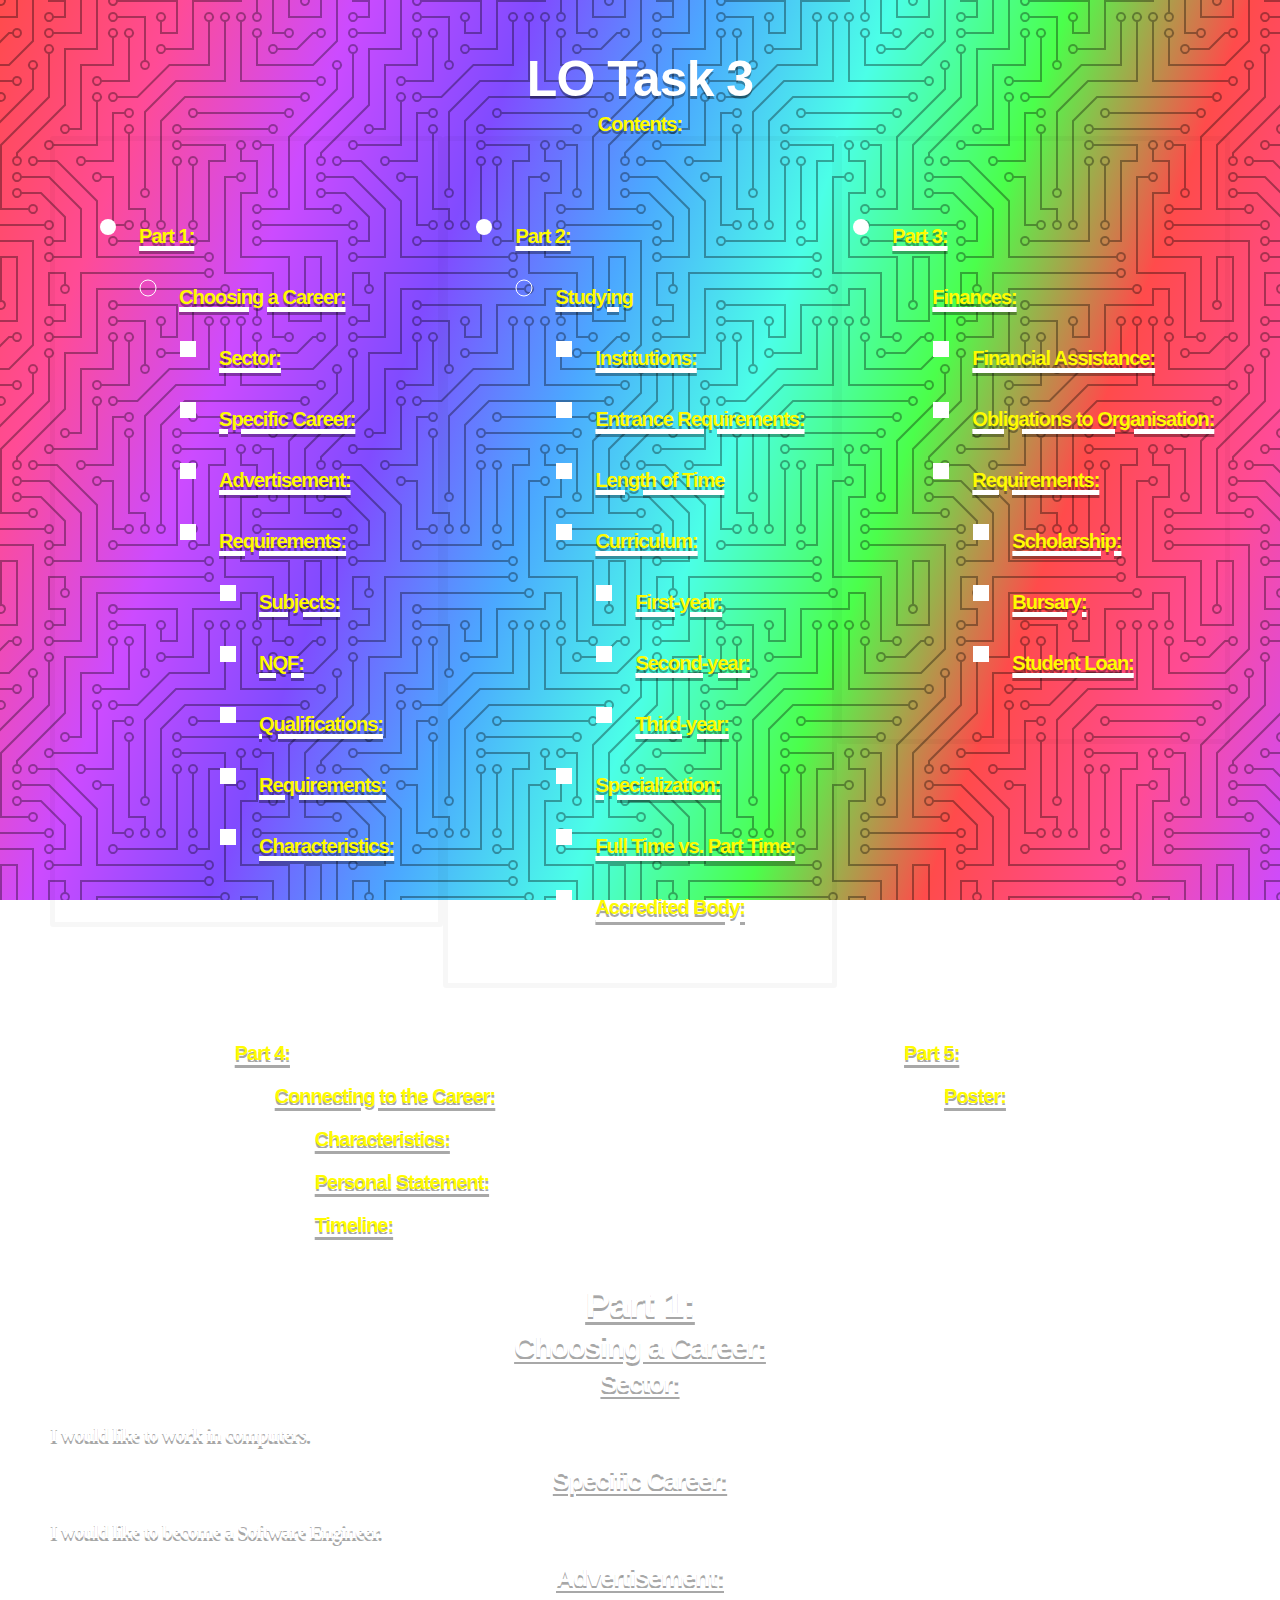
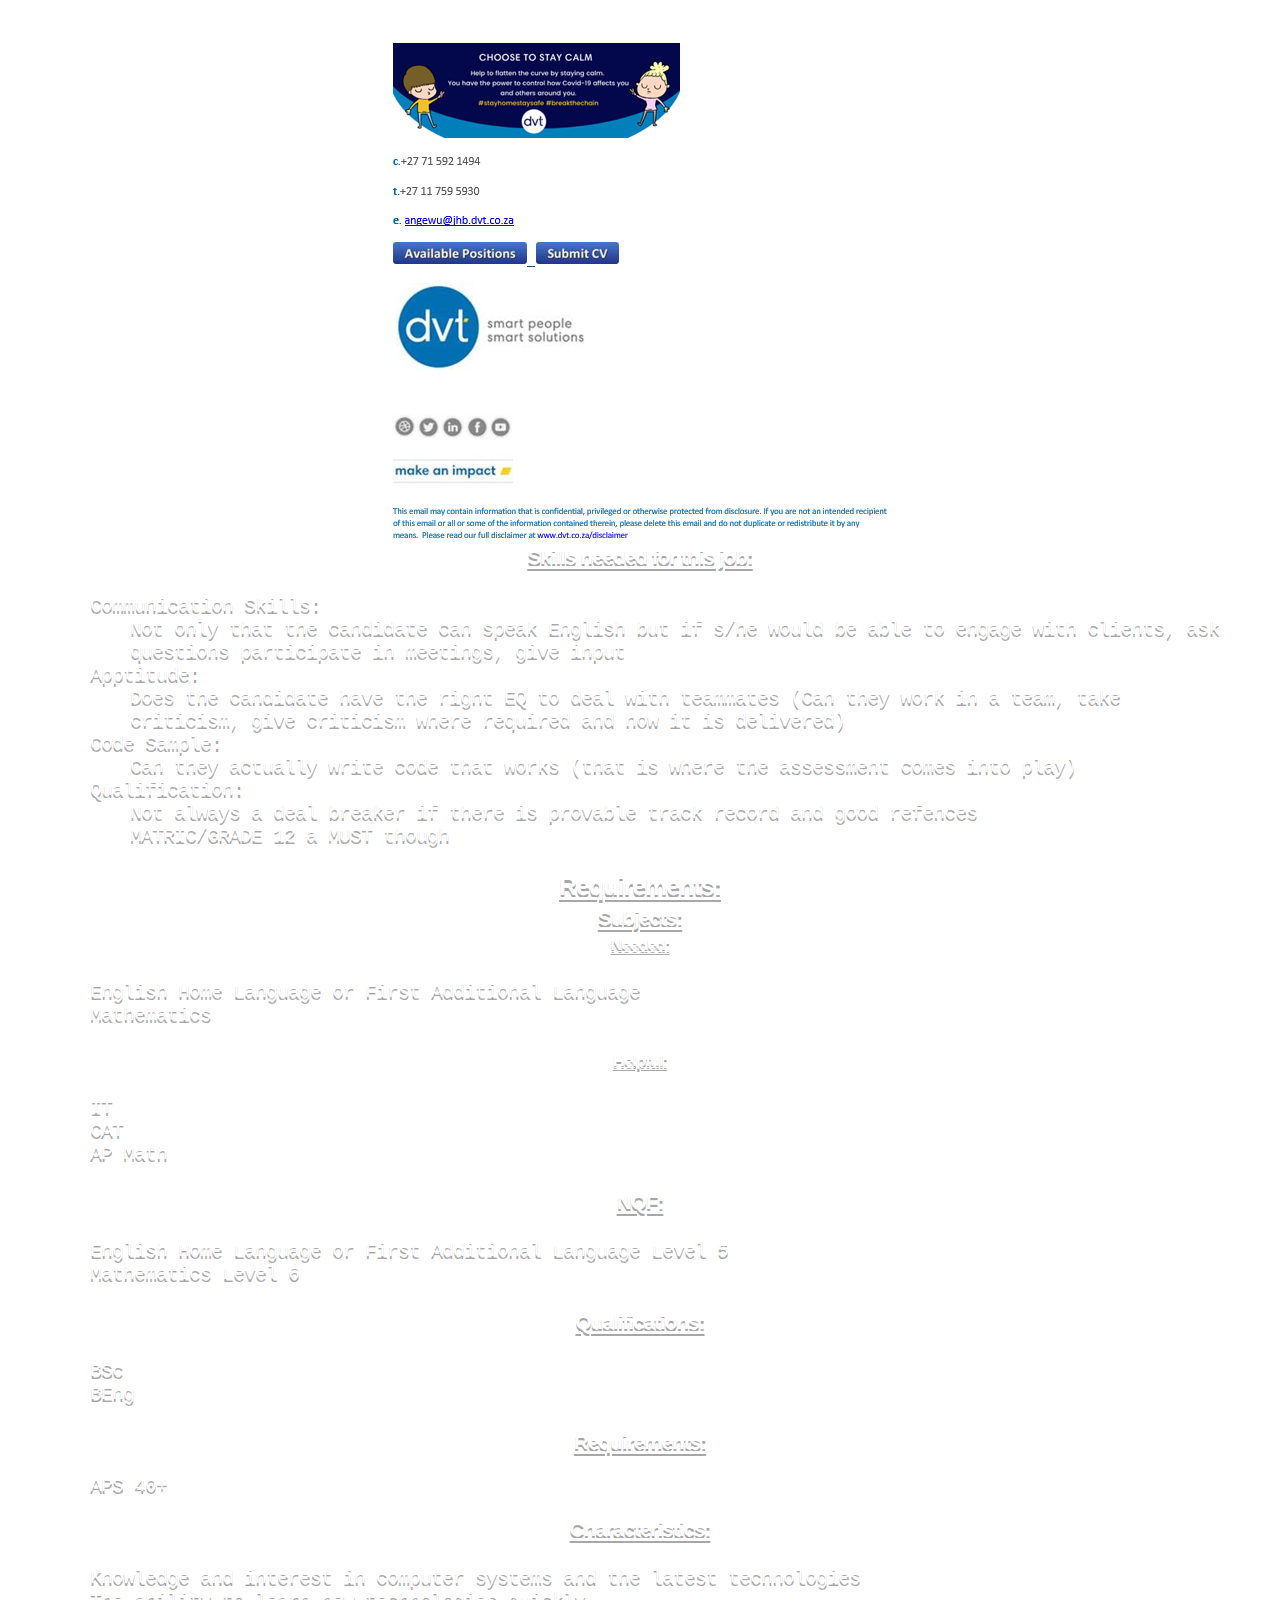
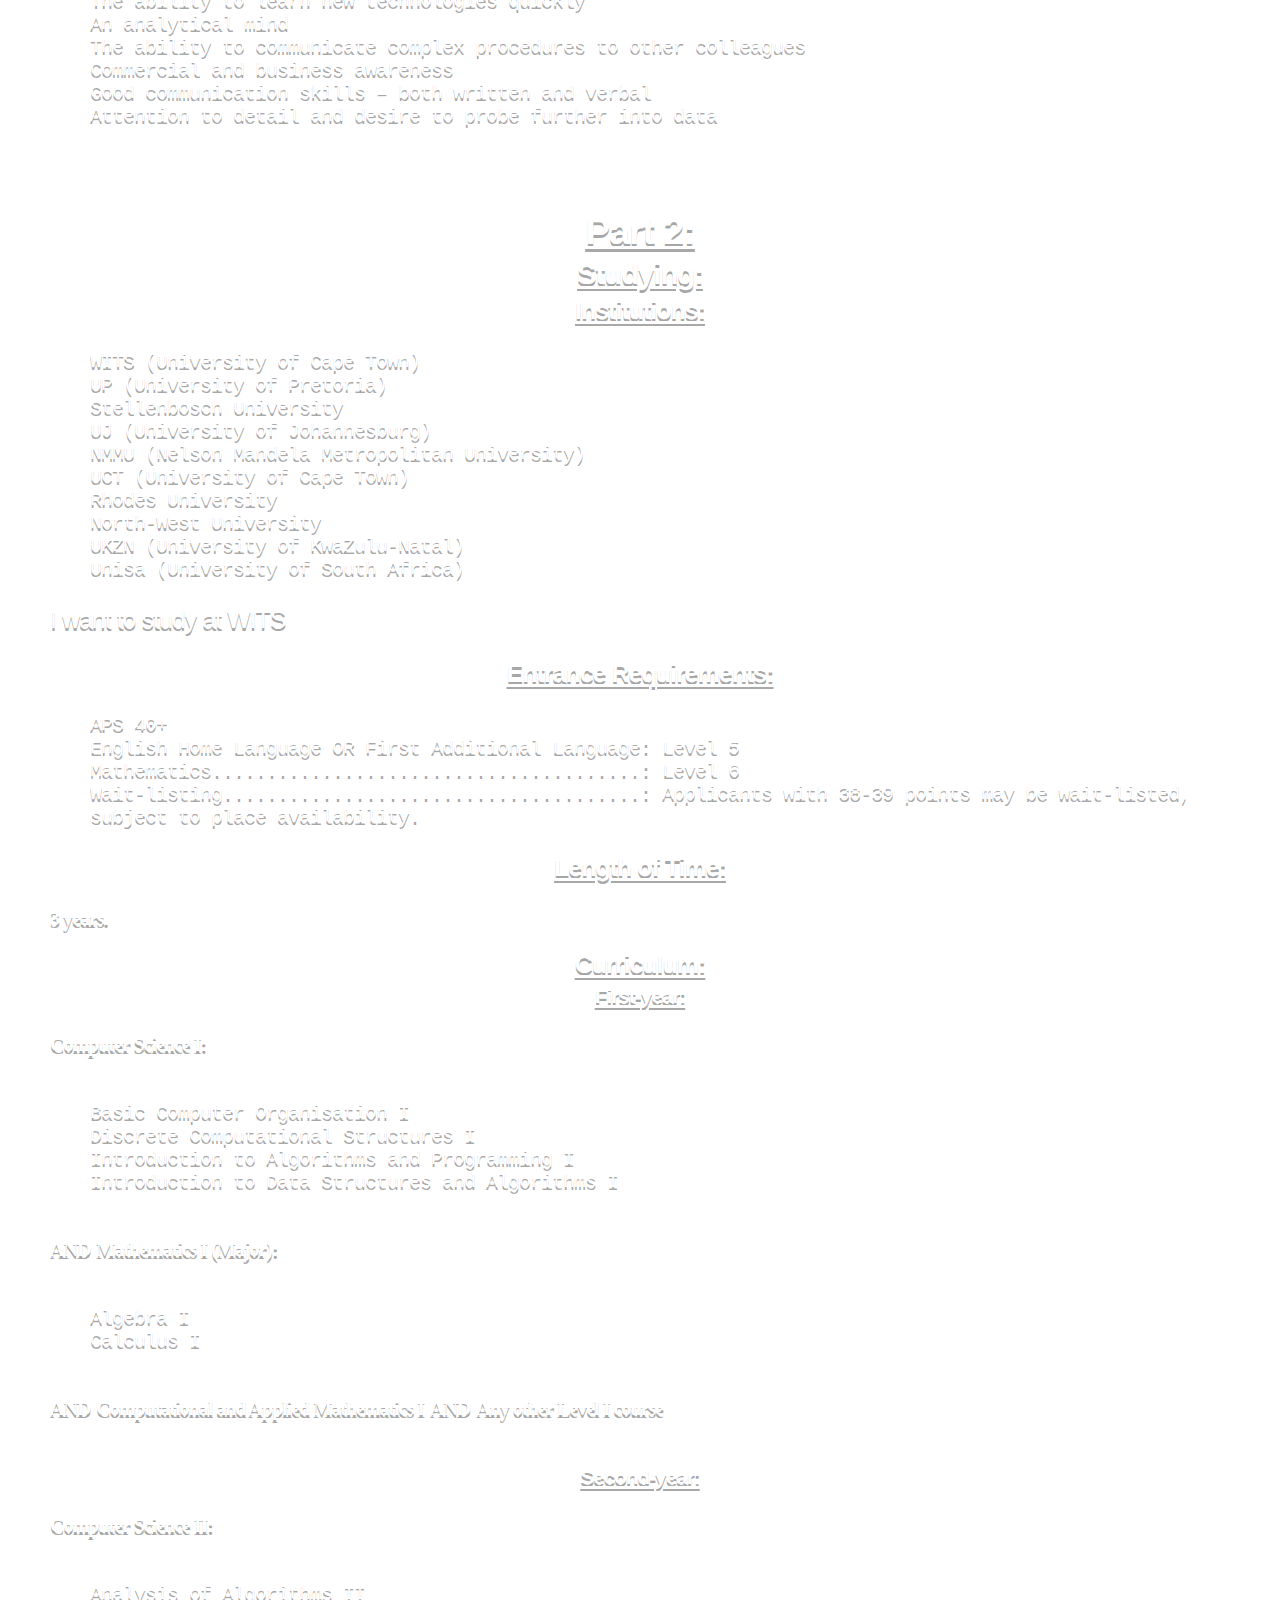
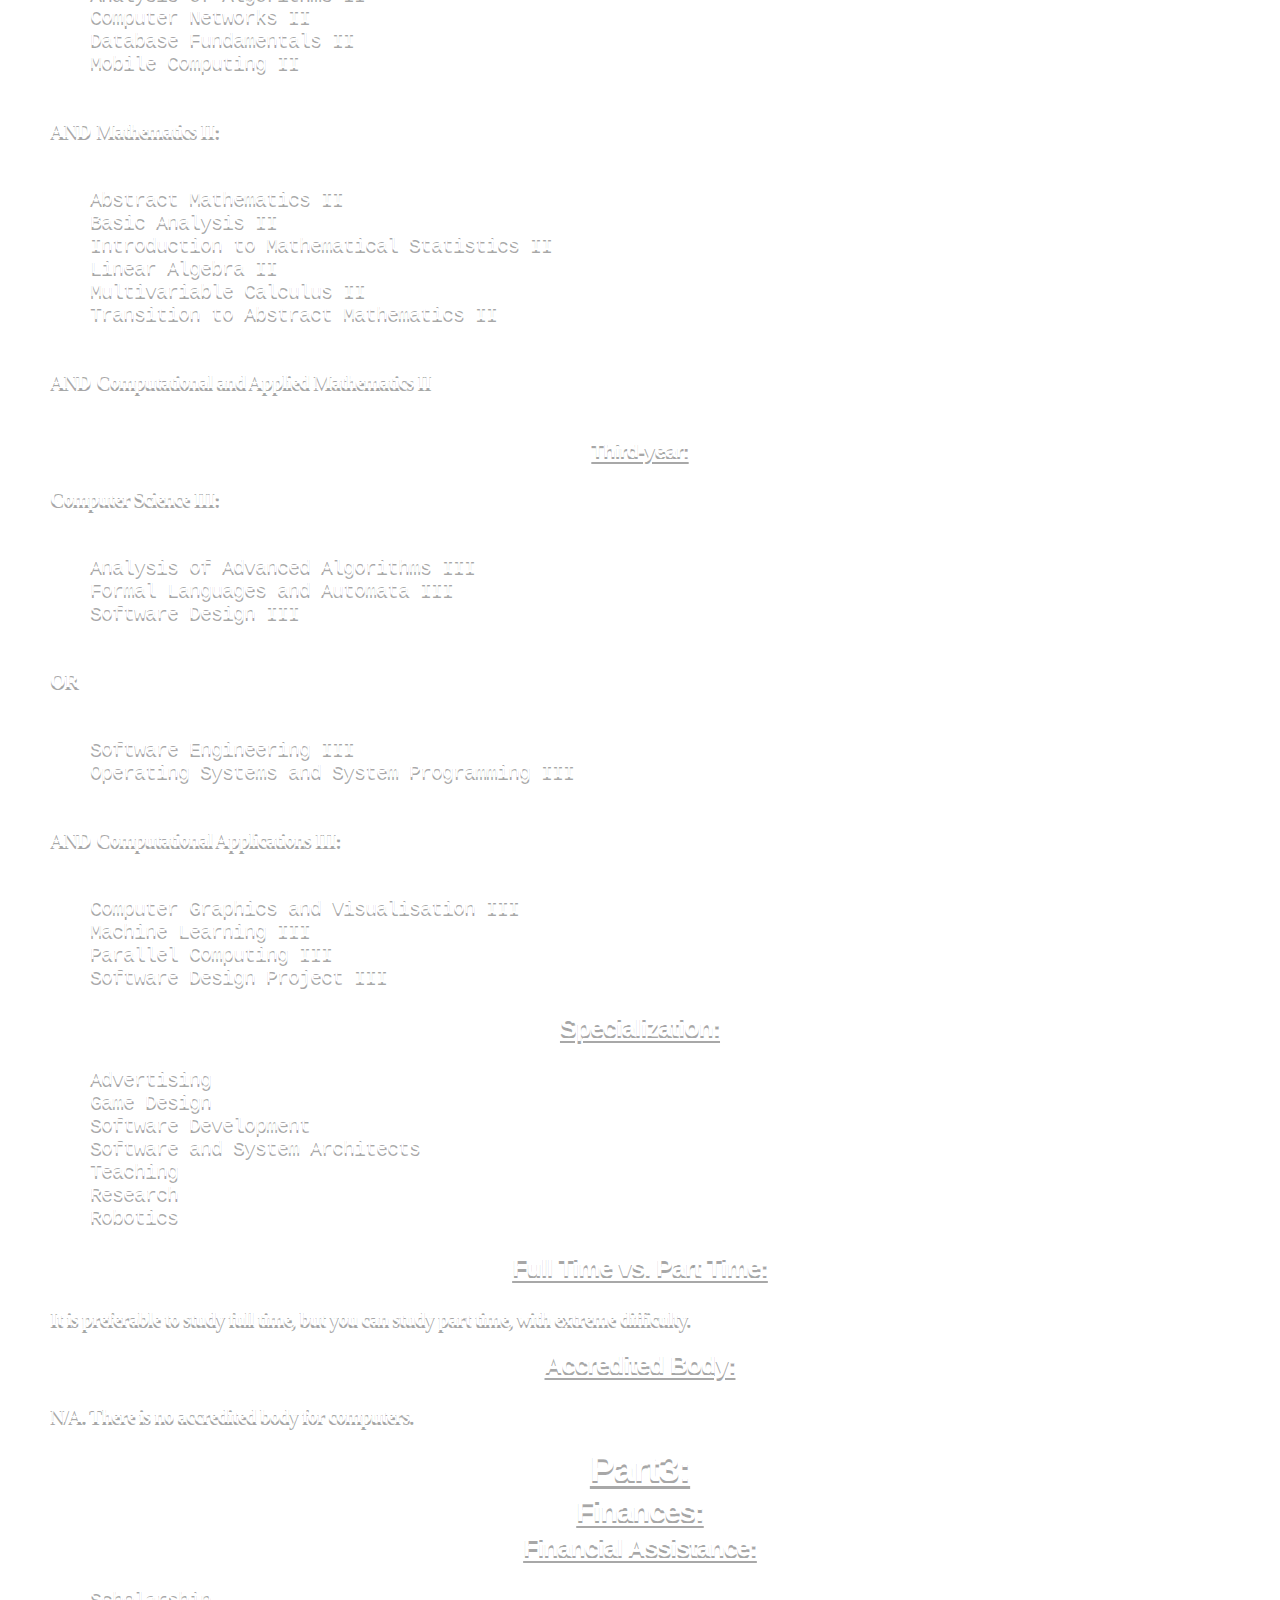
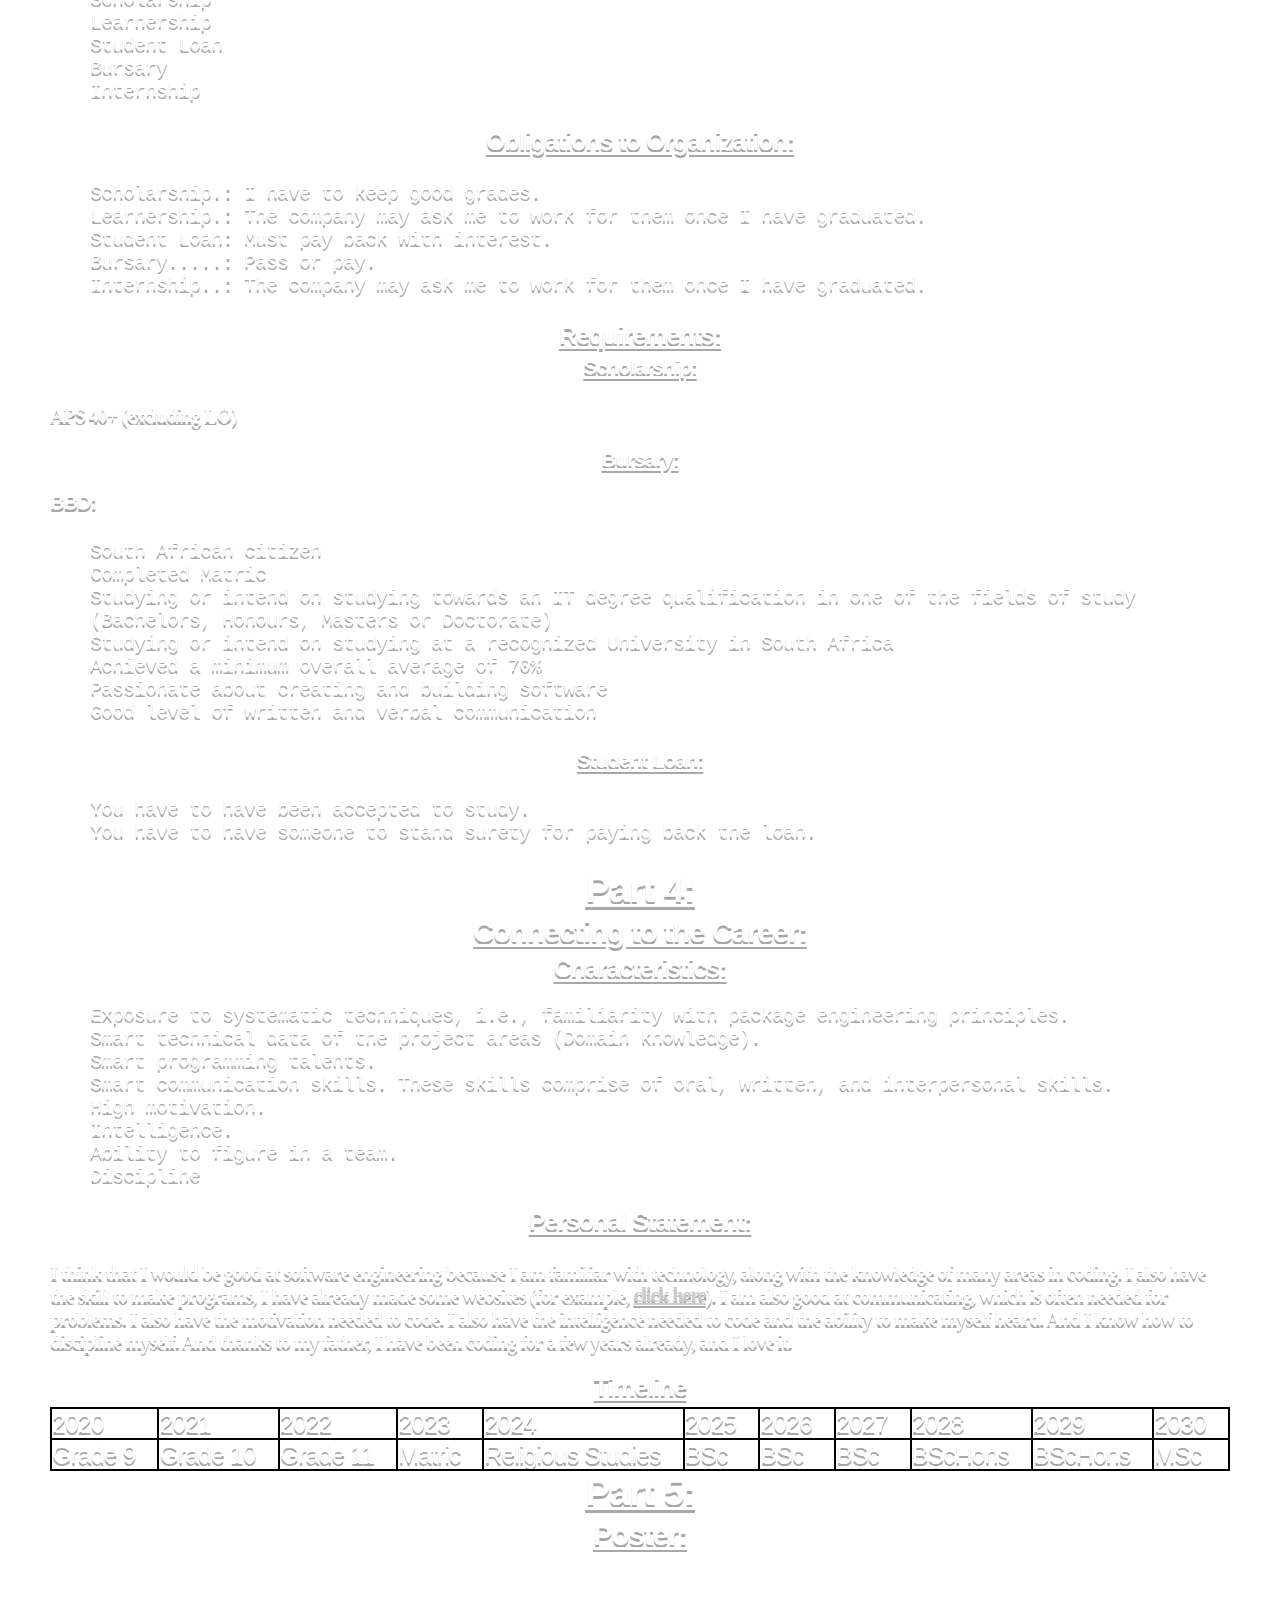
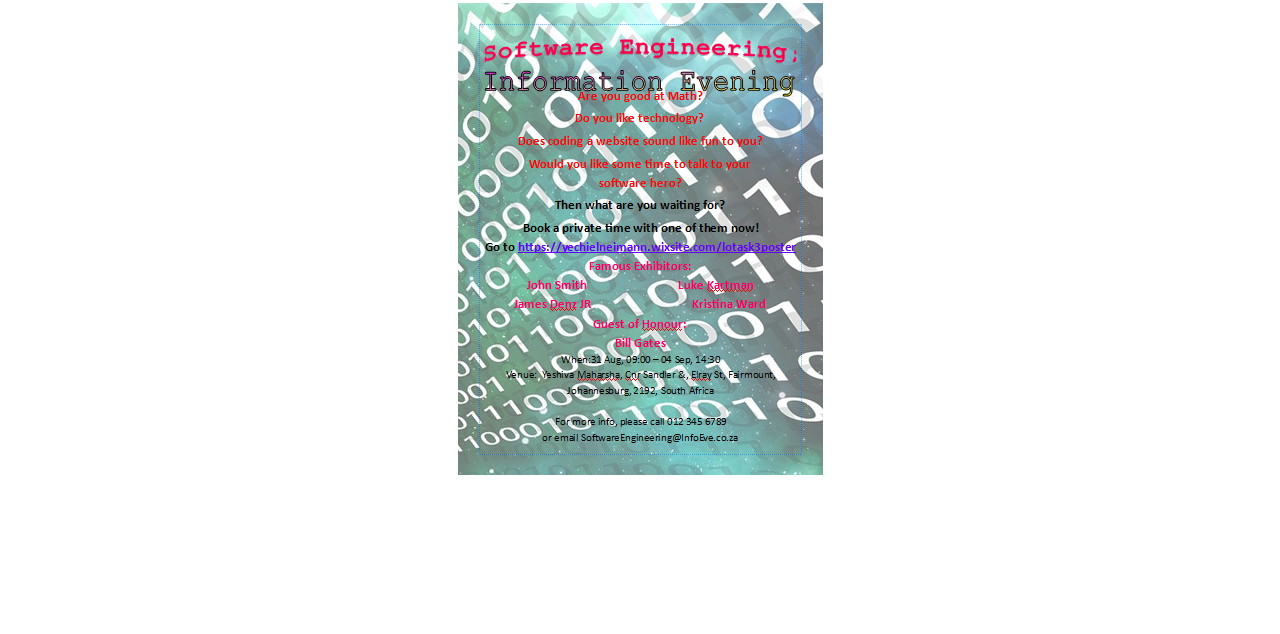
==== commit 7056da18: "Update index.html" ====
--- a/index.html
+++ b/index.html
@@ -357,7 +357,7 @@
         </ul>
         <h4 class="header1" id="PS">Personal Statement:</h4>
         <p class="paragraph">
-        I think that I would be good at software engineering because I am familiar with technology, along with the knowledge of many areas in coding. I also have the skill to make programs, I have already made some websites (for example, <a href="https://bitly.com/MaharshaG9B" target="_blank" class="paragraph" style="color: #cccccc;">click here</a>). I am also good at communicating, which is often needed for problems. I also have the motivation needed to code. I also have the intelligence needed to code and the ability to make myself heard. And I know how to discipline myself. And thanks to my father, I have been coding for a few years already, and I love it.
+        I think that I would be good at software engineering because I am familiar with technology, along with the knowledge of many areas in coding. I also have the skill to make programs, I have already made some websites (for example, <a href="https://yechieln.github.io/MaharshaG9B" target="_blank" class="paragraph" style="color: #cccccc;">click here</a>). I am also good at communicating, which is often needed for problems. I also have the motivation needed to code. I also have the intelligence needed to code and the ability to make myself heard. And I know how to discipline myself. And thanks to my father, I have been coding for a few years already, and I love it.
         </p>
         <h4 class="header1" id="TL">Timeline</h4>
         <div class="Timeline">
--- a/assets/style.css
+++ b/assets/style.css
@@ -41,11 +41,10 @@
 
 body {
   /*background-image: url*//*("./images/turquoise-seamless-zigzag-pattern_1035-17341.svg")*//*background-color: #ffffff;*/
-  background-image:  background-color: #ffffff;
+  /*background-image:  background-color: #ffffff;*/
   background-image: url("data:image/svg+xml,%3Csvg xmlns='http://www.w3.org/2000/svg' viewBox='0 0 304 304' width='304' height='304'%3E%3Cpath fill='%23000000' fill-opacity='0.34' d='M44.1 224a5 5 0 1 1 0 2H0v-2h44.1zm160 48a5 5 0 1 1 0 2H82v-2h122.1zm57.8-46a5 5 0 1 1 0-2H304v2h-42.1zm0 16a5 5 0 1 1 0-2H304v2h-42.1zm6.2-114a5 5 0 1 1 0 2h-86.2a5 5 0 1 1 0-2h86.2zm-256-48a5 5 0 1 1 0 2H0v-2h12.1zm185.8 34a5 5 0 1 1 0-2h86.2a5 5 0 1 1 0 2h-86.2zM258 12.1a5 5 0 1 1-2 0V0h2v12.1zm-64 208a5 5 0 1 1-2 0v-54.2a5 5 0 1 1 2 0v54.2zm48-198.2V80h62v2h-64V21.9a5 5 0 1 1 2 0zm16 16V64h46v2h-48V37.9a5 5 0 1 1 2 0zm-128 96V208h16v12.1a5 5 0 1 1-2 0V210h-16v-76.1a5 5 0 1 1 2 0zm-5.9-21.9a5 5 0 1 1 0 2H114v48H85.9a5 5 0 1 1 0-2H112v-48h12.1zm-6.2 130a5 5 0 1 1 0-2H176v-74.1a5 5 0 1 1 2 0V242h-60.1zm-16-64a5 5 0 1 1 0-2H114v48h10.1a5 5 0 1 1 0 2H112v-48h-10.1zM66 284.1a5 5 0 1 1-2 0V274H50v30h-2v-32h18v12.1zM236.1 176a5 5 0 1 1 0 2H226v94h48v32h-2v-30h-48v-98h12.1zm25.8-30a5 5 0 1 1 0-2H274v44.1a5 5 0 1 1-2 0V146h-10.1zm-64 96a5 5 0 1 1 0-2H208v-80h16v-14h-42.1a5 5 0 1 1 0-2H226v18h-16v80h-12.1zm86.2-210a5 5 0 1 1 0 2H272V0h2v32h10.1zM98 101.9V146H53.9a5 5 0 1 1 0-2H96v-42.1a5 5 0 1 1 2 0zM53.9 34a5 5 0 1 1 0-2H80V0h2v34H53.9zm60.1 3.9V66H82v64H69.9a5 5 0 1 1 0-2H80V64h32V37.9a5 5 0 1 1 2 0zM101.9 82a5 5 0 1 1 0-2H128V37.9a5 5 0 1 1 2 0V82h-28.1zm16-64a5 5 0 1 1 0-2H146v44.1a5 5 0 1 1-2 0V18h-26.1zm102.2 270a5 5 0 1 1 0 2H98v14h-2v-16h124.1zM242 149.9V160h16v34h-16v62h48v48h-2v-46h-48v-66h16v-30h-16v-12.1a5 5 0 1 1 2 0zM53.9 18a5 5 0 1 1 0-2H64V2H48V0h18v18H53.9zm112 32a5 5 0 1 1 0-2H192V0h50v2h-48v48h-28.1zm-48-48a5 5 0 0 1-9.8-2h2.07a3 3 0 1 0 5.66 0H178v34h-18V21.9a5 5 0 1 1 2 0V32h14V2h-58.1zm0 96a5 5 0 1 1 0-2H137l32-32h39V21.9a5 5 0 1 1 2 0V66h-40.17l-32 32H117.9zm28.1 90.1a5 5 0 1 1-2 0v-76.51L175.59 80H224V21.9a5 5 0 1 1 2 0V82h-49.59L146 112.41v75.69zm16 32a5 5 0 1 1-2 0v-99.51L184.59 96H300.1a5 5 0 0 1 3.9-3.9v2.07a3 3 0 0 0 0 5.66v2.07a5 5 0 0 1-3.9-3.9H185.41L162 121.41v98.69zm-144-64a5 5 0 1 1-2 0v-3.51l48-48V48h32V0h2v50H66v55.41l-48 48v2.69zM50 53.9v43.51l-48 48V208h26.1a5 5 0 1 1 0 2H0v-65.41l48-48V53.9a5 5 0 1 1 2 0zm-16 16V89.41l-34 34v-2.82l32-32V69.9a5 5 0 1 1 2 0zM12.1 32a5 5 0 1 1 0 2H9.41L0 43.41V40.6L8.59 32h3.51zm265.8 18a5 5 0 1 1 0-2h18.69l7.41-7.41v2.82L297.41 50H277.9zm-16 160a5 5 0 1 1 0-2H288v-71.41l16-16v2.82l-14 14V210h-28.1zm-208 32a5 5 0 1 1 0-2H64v-22.59L40.59 194H21.9a5 5 0 1 1 0-2H41.41L66 216.59V242H53.9zm150.2 14a5 5 0 1 1 0 2H96v-56.6L56.6 162H37.9a5 5 0 1 1 0-2h19.5L98 200.6V256h106.1zm-150.2 2a5 5 0 1 1 0-2H80v-46.59L48.59 178H21.9a5 5 0 1 1 0-2H49.41L82 208.59V258H53.9zM34 39.8v1.61L9.41 66H0v-2h8.59L32 40.59V0h2v39.8zM2 300.1a5 5 0 0 1 3.9 3.9H3.83A3 3 0 0 0 0 302.17V256h18v48h-2v-46H2v42.1zM34 241v63h-2v-62H0v-2h34v1zM17 18H0v-2h16V0h2v18h-1zm273-2h14v2h-16V0h2v16zm-32 273v15h-2v-14h-14v14h-2v-16h18v1zM0 92.1A5.02 5.02 0 0 1 6 97a5 5 0 0 1-6 4.9v-2.07a3 3 0 1 0 0-5.66V92.1zM80 272h2v32h-2v-32zm37.9 32h-2.07a3 3 0 0 0-5.66 0h-2.07a5 5 0 0 1 9.8 0zM5.9 0A5.02 5.02 0 0 1 0 5.9V3.83A3 3 0 0 0 3.83 0H5.9zm294.2 0h2.07A3 3 0 0 0 304 3.83V5.9a5 5 0 0 1-3.9-5.9zm3.9 300.1v2.07a3 3 0 0 0-1.83 1.83h-2.07a5 5 0 0 1 3.9-3.9zM97 100a3 3 0 1 0 0-6 3 3 0 0 0 0 6zm0-16a3 3 0 1 0 0-6 3 3 0 0 0 0 6zm16 16a3 3 0 1 0 0-6 3 3 0 0 0 0 6zm16 16a3 3 0 1 0 0-6 3 3 0 0 0 0 6zm0 16a3 3 0 1 0 0-6 3 3 0 0 0 0 6zm-48 32a3 3 0 1 0 0-6 3 3 0 0 0 0 6zm16 16a3 3 0 1 0 0-6 3 3 0 0 0 0 6zm32 48a3 3 0 1 0 0-6 3 3 0 0 0 0 6zm-16 16a3 3 0 1 0 0-6 3 3 0 0 0 0 6zm32-16a3 3 0 1 0 0-6 3 3 0 0 0 0 6zm0-32a3 3 0 1 0 0-6 3 3 0 0 0 0 6zm16 32a3 3 0 1 0 0-6 3 3 0 0 0 0 6zm32 16a3 3 0 1 0 0-6 3 3 0 0 0 0 6zm0-16a3 3 0 1 0 0-6 3 3 0 0 0 0 6zm-16-64a3 3 0 1 0 0-6 3 3 0 0 0 0 6zm16 0a3 3 0 1 0 0-6 3 3 0 0 0 0 6zm16 96a3 3 0 1 0 0-6 3 3 0 0 0 0 6zm0 16a3 3 0 1 0 0-6 3 3 0 0 0 0 6zm16 16a3 3 0 1 0 0-6 3 3 0 0 0 0 6zm16-144a3 3 0 1 0 0-6 3 3 0 0 0 0 6zm0 32a3 3 0 1 0 0-6 3 3 0 0 0 0 6zm16-32a3 3 0 1 0 0-6 3 3 0 0 0 0 6zm16-16a3 3 0 1 0 0-6 3 3 0 0 0 0 6zm-96 0a3 3 0 1 0 0-6 3 3 0 0 0 0 6zm0 16a3 3 0 1 0 0-6 3 3 0 0 0 0 6zm16-32a3 3 0 1 0 0-6 3 3 0 0 0 0 6zm96 0a3 3 0 1 0 0-6 3 3 0 0 0 0 6zm-16-64a3 3 0 1 0 0-6 3 3 0 0 0 0 6zm16-16a3 3 0 1 0 0-6 3 3 0 0 0 0 6zm-32 0a3 3 0 1 0 0-6 3 3 0 0 0 0 6zm0-16a3 3 0 1 0 0-6 3 3 0 0 0 0 6zm-16 0a3 3 0 1 0 0-6 3 3 0 0 0 0 6zm-16 0a3 3 0 1 0 0-6 3 3 0 0 0 0 6zm-16 0a3 3 0 1 0 0-6 3 3 0 0 0 0 6zM49 36a3 3 0 1 0 0-6 3 3 0 0 0 0 6zm-32 0a3 3 0 1 0 0-6 3 3 0 0 0 0 6zm32 16a3 3 0 1 0 0-6 3 3 0 0 0 0 6zM33 68a3 3 0 1 0 0-6 3 3 0 0 0 0 6zm16-48a3 3 0 1 0 0-6 3 3 0 0 0 0 6zm0 240a3 3 0 1 0 0-6 3 3 0 0 0 0 6zm16 32a3 3 0 1 0 0-6 3 3 0 0 0 0 6zm-16-64a3 3 0 1 0 0-6 3 3 0 0 0 0 6zm0 16a3 3 0 1 0 0-6 3 3 0 0 0 0 6zm-16-32a3 3 0 1 0 0-6 3 3 0 0 0 0 6zm80-176a3 3 0 1 0 0-6 3 3 0 0 0 0 6zm16 0a3 3 0 1 0 0-6 3 3 0 0 0 0 6zm-16-16a3 3 0 1 0 0-6 3 3 0 0 0 0 6zm32 48a3 3 0 1 0 0-6 3 3 0 0 0 0 6zm16-16a3 3 0 1 0 0-6 3 3 0 0 0 0 6zm0-32a3 3 0 1 0 0-6 3 3 0 0 0 0 6zm112 176a3 3 0 1 0 0-6 3 3 0 0 0 0 6zm-16 16a3 3 0 1 0 0-6 3 3 0 0 0 0 6zm0 16a3 3 0 1 0 0-6 3 3 0 0 0 0 6zm0 16a3 3 0 1 0 0-6 3 3 0 0 0 0 6zM17 180a3 3 0 1 0 0-6 3 3 0 0 0 0 6zm0 16a3 3 0 1 0 0-6 3 3 0 0 0 0 6zm0-32a3 3 0 1 0 0-6 3 3 0 0 0 0 6zm16 0a3 3 0 1 0 0-6 3 3 0 0 0 0 6zM17 84a3 3 0 1 0 0-6 3 3 0 0 0 0 6zm32 64a3 3 0 1 0 0-6 3 3 0 0 0 0 6zm16-16a3 3 0 1 0 0-6 3 3 0 0 0 0 6z'%3E%3C/path%3E%3C/svg%3E"),
-    linear-gradient(110deg, #ff0000b4, #ff006ab4, #b700ffb4/*, #4c00ffb4, #0084ffb4, #00ffddb4, #00ff00b4,#ff0000b4, #ff006ab4, #b700ffb4*/);
-  background-size: 340px, auto;
-  min-height: calc(100vh - 100px);
+    linear-gradient(110deg, #ff0000b4, #ff006ab4, #b700ffb4, #4c00ffb4, #0084ffb4, #00ffddb4, #00ff00b4,#ff0000b4, #ff006ab4, #b700ffb4);
+calc(100vh - 100px);
   margin: 50px;
   background-attachment: fixed;
   letter-spacing: -1px;
